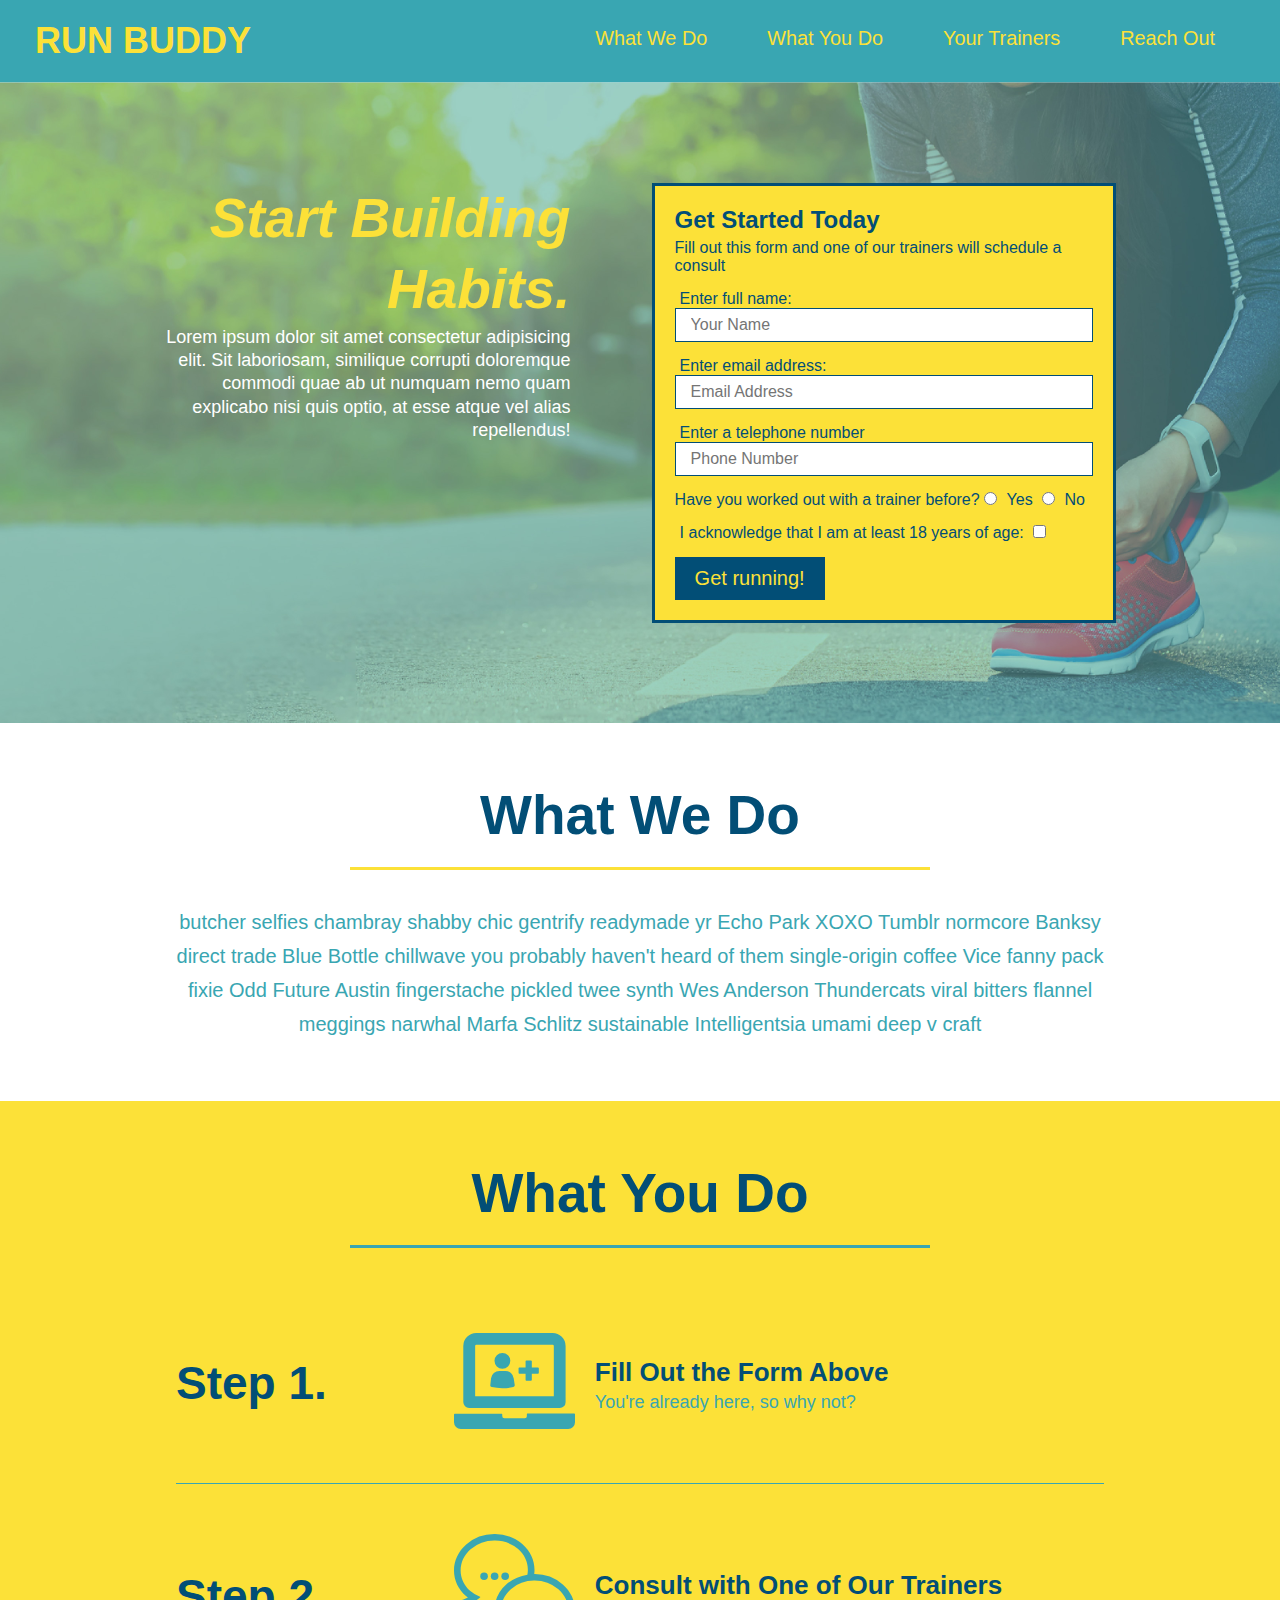
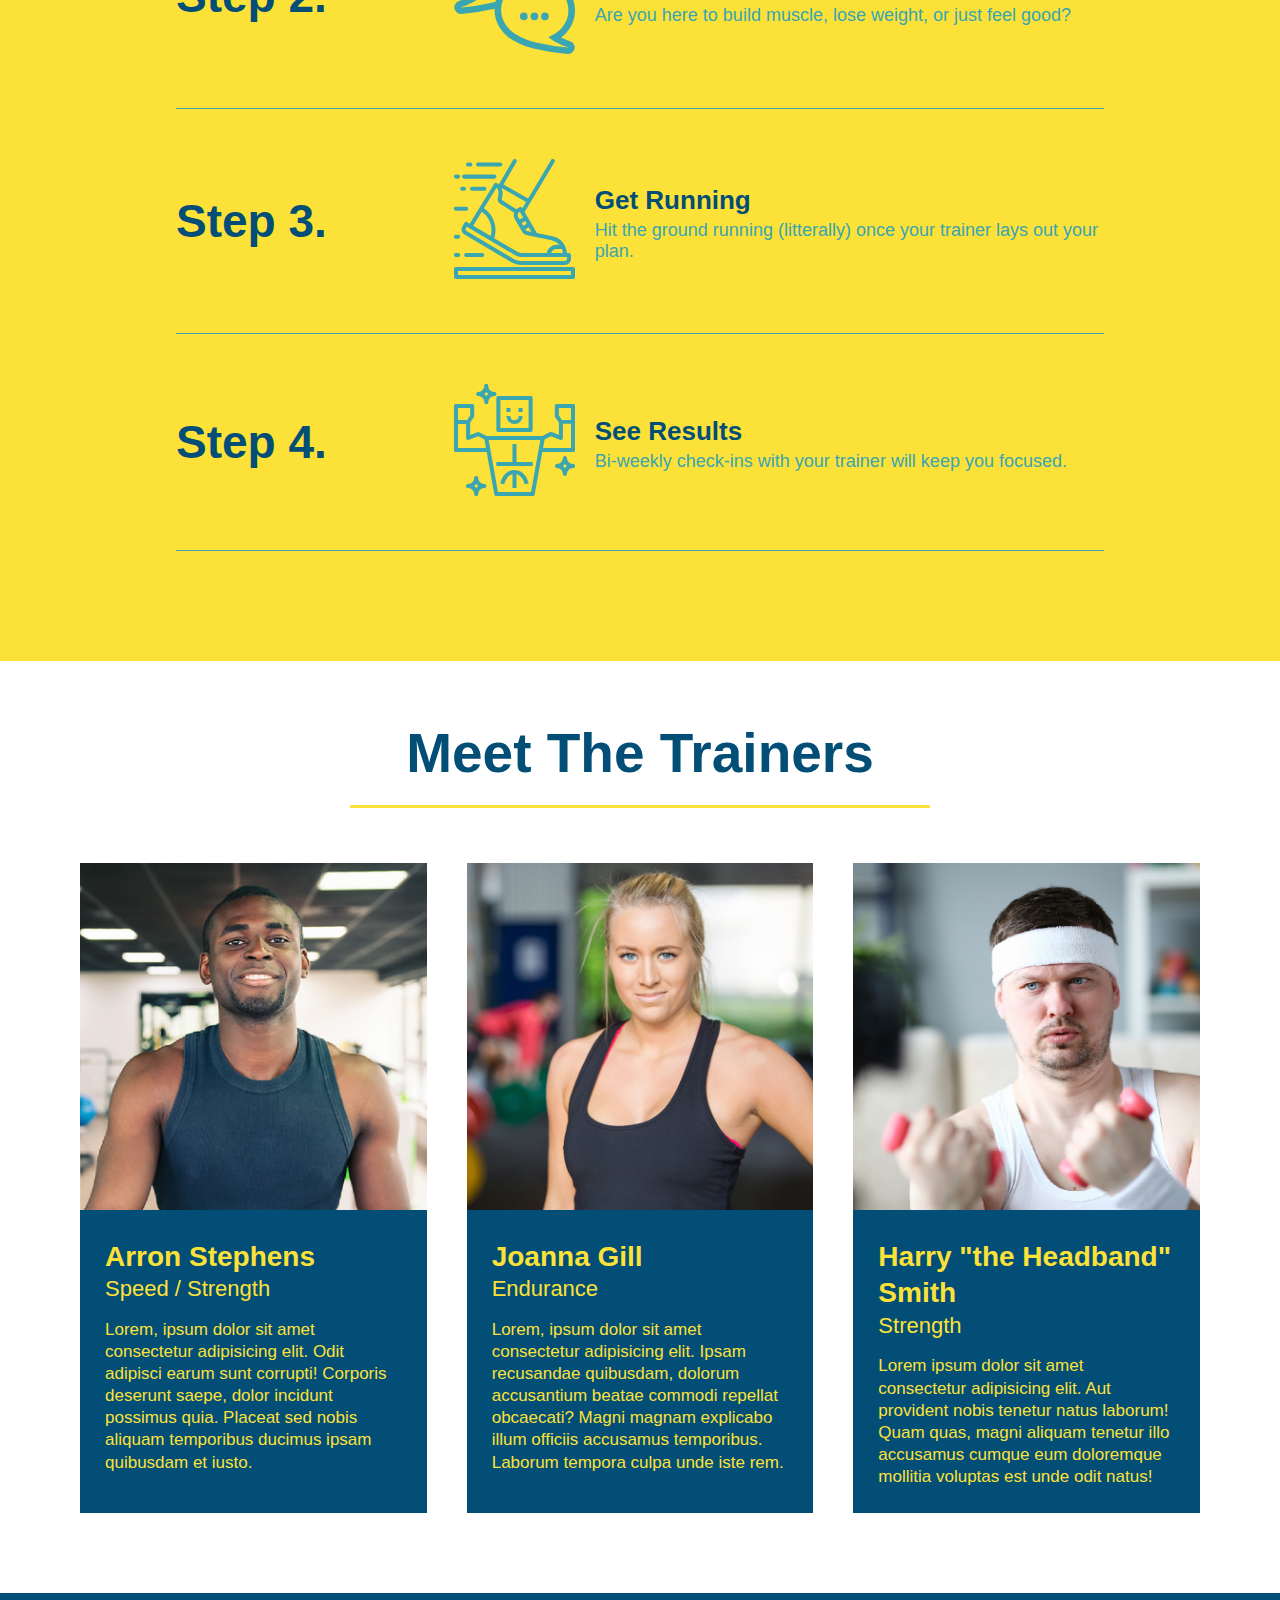
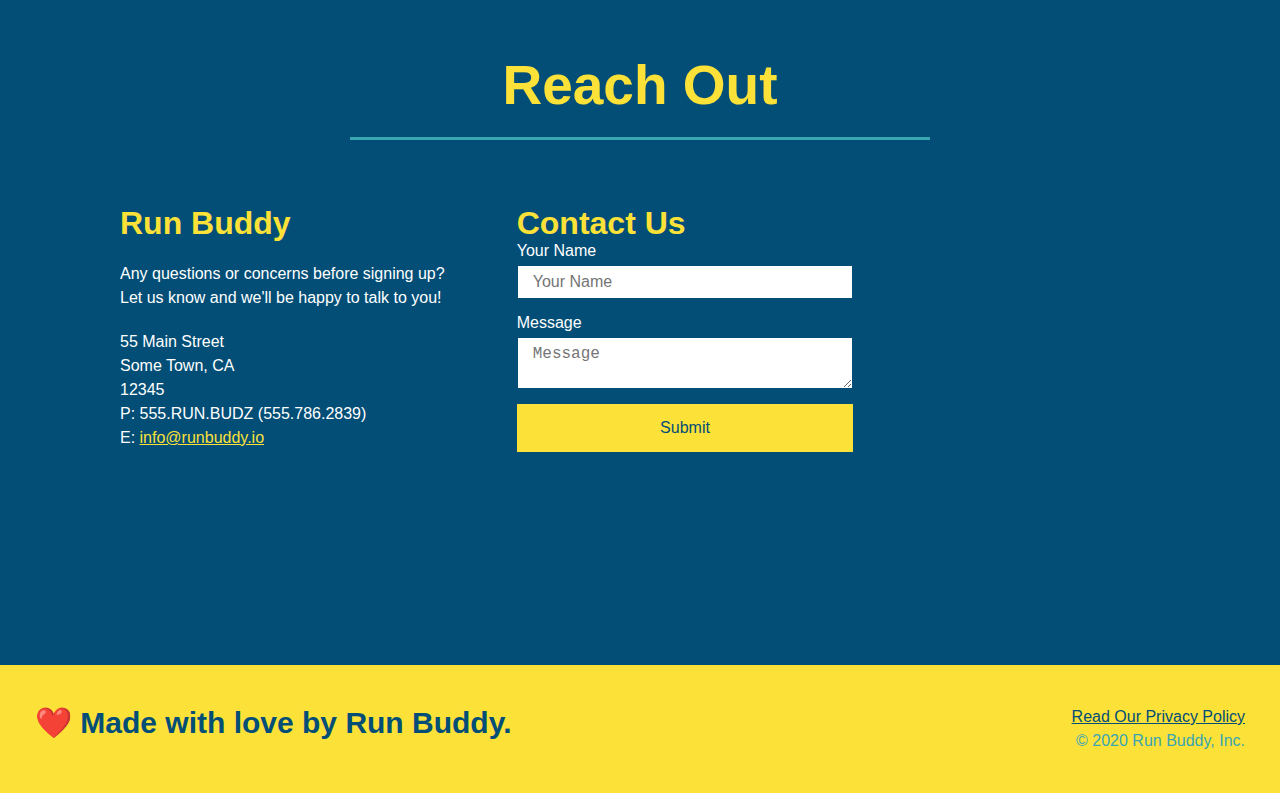
==== index.html @ 2d429ad3 "added flexbox to contact section" ====
<!DOCTYPE html>
<html lang="en">
    <head>
        <meta charset="UTF-8" />
        <title>Run Buddy</title>
        <link rel="stylesheet" href="./assets/css/style.css" />
    </head>
    <body>
        <!--navigation-->
        <header>
            <h1>
                <!--instructions called for "/" but that gave me 404 on github, added # before forward slash-->
                <a href="#/">RUN BUDDY</a>
            </h1>
            <nav>
                <!--unordered list element-->
                <ul>
                    <!--list item element-->
                    <li>
                        <!--anchor element-->
                        <a href="#what-we-do">What We Do</a>
                    </li>
                    <li>
                        <a href="#what-you-do">What You Do</a>
                    </li>
                    <li>
                        <a href="#your-trainers">Your Trainers</a>
                    </li>
                    <li>
                        <a href="#reach-out">Reach Out</a>
                    </li>
                </ul>
            </nav>
        </header>

        <!--hero-->
        <section class="hero">
            <div class="hero-cta">
                <h2>Start Building Habits.</h2>
                <p>
                    Lorem ipsum dolor sit amet consectetur adipisicing elit. Sit laboriosam, similique corrupti doloremque commodi quae ab ut numquam nemo quam explicabo nisi quis optio, at esse atque vel alias repellendus!
                </p>
            </div>
            <div class="hero-form">
                <h3>Get Started Today</h3>
                <p>Fill out this form and one of our trainers will schedule a consult</p>
            <!--add form element-->
                <form>
                    <label for="name">Enter full name:</label>
                    <input type="text" placeholder="Your Name" name="name" id="name" class="form-input" />

                    <label for="email">Enter email address:</label>
                    <input type="email" placeholder="Email Address" name="email" id="email" class="form-input"/>

                    <label for="phone">Enter a telephone number</label>
                    <input type="tel" placeholder="Phone Number" name="phone" id="phone" class="form-input"/>
                    <p>
                        Have you worked out with a trainer before?
                        <input type="radio" name="trainer-confirm" id="trainer-yes" />
                        <label for="trainer-yes">Yes</label>

                        <input type="radio" name="trainer-confirm" id="trainer-no" />
                        <label for="trainer-no">No</label>
                    </p>
                    <p>
                    <label for="checkbox">I acknowledge that I am at least 18 years of age:</label>
                    <input type="checkbox" name="age-confirm" id="checkbox" />
                    </p>
                    <button type="submit">
                        Get running!
                    </button>
                </form>
            </div>
        </section>
        <!--end hero section-->

        <!--"what we do" section-->
        <section id="what-we-do" class="intro">
            <div class="flex-row">
                <h2 class="section-title primary-border">
                    What We Do
                </h2>
            </div>
            <div class="flex-row">
                <p>
                    butcher selfies chambray shabby chic gentrify readymade yr Echo Park XOXO Tumblr normcore Banksy direct trade Blue Bottle chillwave you probably haven't heard of them single-origin coffee Vice fanny pack fixie Odd Future Austin fingerstache pickled twee synth Wes Anderson Thundercats viral bitters flannel meggings narwhal Marfa Schlitz sustainable Intelligentsia umami deep v craft
                </p>
            </div>
        </section>

        <!--"what you do" section-->
        <section id="what-you-do" class="steps">
            <div class="flex-row">
                <h2 class="section-title secondary-border">
                    What You Do
                </h2>
            </div>
            <div class="step">
                <h3>Step 1.</h3>
                <div class="step-info">
                    <div class="step-img">
                        <img src="./assets/images/step-1.svg" alt="" />
                    </div>
                    <div class="step-text">
                        <h4>Fill Out the Form Above</h4>
                        <p>You're already here, so why not?</p>
                    </div>
                </div>
            </div>
            <div class="step">
                <h3>Step 2.</h3>
                <div class="step-info">
                    <div class="step-img">
                        <img src="./assets/images/step-2.svg" alt="" />
                    </div>
                    <div class="step-text">
                        <h4>Consult with One of Our Trainers</h4>
                        <p>Are you here to build muscle, lose weight, or just feel good?</p>
                    </div>
                </div>
            </div>
            <div class="step">
                <h3>Step 3.</h3>
                <div class="step-info">
                    <div class="step-img">
                        <img src="./assets/images/step-3.svg" alt="" />
                    </div>
                    <div class="step-text">
                        <h4>Get Running</h4>
                        <p>Hit the ground running (litterally) once your trainer lays out your plan.</p>
                    </div>
                </div>
            </div>
            <div class="step">
                <h3>Step 4.</h3>
                <div class="step-info">
                    <div class="step-img">
                        <img src="./assets/images/step-4.svg" alt="" />
                    </div>
                    <div class="step-text">
                        <h4>See Results</h4>
                        <p>Bi-weekly check-ins with your trainer will keep you focused.</p>
                    </div>
                </div>
            </div>
        </section>

        <!--"meet the trainers" section-->
        <section id="your-trainers">
            <div class="flex-row">
                <h2 class="section-title primary-border">
                    Meet The Trainers
                </h2>
            </div>
            <div class="trainers">
                <article class="trainer">
                    <img src="./assets/images/trainer-1.jpg" alt="Arron Stephens in his workout clothes, ready to pump iron" />
                    <div class="trainer-bio">
                        <h3 class="trainer-name">Arron Stephens</h3>
                        <h4 class="trainer-role">Speed / Strength</h4>
                        <p>
                            Lorem, ipsum dolor sit amet consectetur adipisicing elit. Odit adipisci earum sunt corrupti! Corporis deserunt saepe, dolor incidunt possimus quia. Placeat sed nobis aliquam temporibus ducimus ipsam quibusdam et iusto.
                        </p>
                    </div>    
                </article>
                <article class="trainer">
                    <img src="./assets/images/trainer-2.jpg" alt="Joanna Gill cooling off after a workout" />
                    <div class="trainer-bio">
                        <h3 class="trainer-name">Joanna Gill</h3>
                        <h4 class="trainer-role">Endurance</h4>
                        <p>
                            Lorem, ipsum dolor sit amet consectetur adipisicing elit. Ipsam recusandae quibusdam, dolorum accusantium beatae commodi repellat obcaecati? Magni magnam explicabo illum officiis accusamus temporibus. Laborum tempora culpa unde iste rem.
                        </p>
                    </div>
                </article>
                <article class="trainer">
                    <img src="./assets/images/trainer-3.jpg" alt="Harry Smith wearing a headband and lifting comically small pink weights" />
                    <div class="trainer-bio">
                        <h3 class="trainer-name">Harry "the Headband" Smith</h3>
                        <h4 class="trainer-role">Strength</h4>
                        <p>
                            Lorem ipsum dolor sit amet consectetur adipisicing elit. Aut provident nobis tenetur natus laborum! Quam quas, magni aliquam tenetur illo accusamus cumque eum doloremque mollitia voluptas est unde odit natus!
                        </p>
                    </div>
                </article>
            </div>
        </section>

        <!--"reach out" section-->
        <section id="reach-out" class="contact">
            <div class="flex-row">
                <h2 class="section-title secondary-border">
                    Reach Out
                </h2>
            </div>
            <div class="contact-info">
                <div>
                    <h3>Run Buddy</h3>
                    <p>
                        Any questions or concerns before signing up?
                        <br/>
                        Let us know and we'll be happy to talk to you!
                    </p>
                    <address>
                        55 Main Street </br>
                        Some Town, CA </br>
                        12345 </br>
                        P: 555.RUN.BUDZ (555.786.2839) </br>
                        E: <a href="mailto:info@runbuddy.io">info@runbuddy.io</a>
                    </address>
                </div>
                <div class="contact-form">
                    <h3>Contact Us</h3>
                    <form>
                        <label for="contact-name">Your Name</label>
                        <input type="text" id="contact-name" placeholder="Your Name" />
                        
                        <label for="contact-message">Message</label>
                        <textarea id="contact-message" placeholder="Message"></textarea>
                        
                        <button type="submit">Submit</button>
                    </form>
                </div>
                <iframe 
                    src="https://www.google.com/maps/embed?pb=!1m18!1m12!1m3!1d3153.2173293896753!2d-122.23935318876777!3d37.78494627714407!2m3!1f0!2f0!3f0!3m2!1i1024!2i768!4f13.1!3m3!1m2!1s0x80857e2eef515321%3A0xd4ea727fb6f527b8!2sTaqueria%20Sinaloa!5e0!3m2!1sen!2sus!4v1583692495319!5m2!1sen!2sus" 
                    frameborder="0" 
                    style="border:0;" 
                    allowfullscreen=""
                >
                </iframe>
            </div>
        </section>

        <!--footer-->
        <footer>
            <h2>❤️ Made with love by Run Buddy.</h2>
            <div>
                <a href="privacy-policy.html#">Read Our Privacy Policy</a>
                <br/>
                &copy; 2020 Run Buddy, Inc.
            </div>
        </footer>
    </body>
</html>
---- assets/css/style.css ----
* {
    margin: 0;
    padding: 0;
    box-sizing: border-box;
}

body {
    color: #39a6b2;
    font-family: Helvetica, Arial, sans-serif;
}

header {
    padding: 20px 35px;
    background-color: #39a6b2;
    display: flex;
    justify-content: space-between;
    flex-wrap: wrap;
}

header h1 {
    margin: 0;
    font-weight: bold;
    font-size: 36px;
    color:#fce138;
}

header a {
    text-decoration: none;
    color: #fce138;
}

header nav {
    margin: 7px 0;
}

header nav ul {
    display: flex;
    flex-wrap: wrap;
    justify-content: space-between;
    align-items: center;
    list-style: none;
}

header nav ul li a {
    margin: 0 30px;
    font-weight: lighter;
    font-size: 1.55vw;
}

footer {
    background: #fce138;
    width: 100%;
    padding: 40px 35px;
    display: flex;
    justify-content: space-between;
    flex-wrap: wrap;
}

footer h2 {
    color: #024e76;
    font-size: 30px;
    margin: 0;
}

footer div {
    line-height: 1.5;
    text-align: right;
}

footer a {
    color: #024e76;
}

section {
    padding: 60px;
}

/*hero class style start*/
.hero {
    background-image: url("../images/hero-bg.jpg");
    background-size: cover;
    background-position: center;
    display: flex;
    justify-content: center;
    flex-wrap: wrap;
}

.hero-cta {
    width: 35%;
    text-align: right;
    margin: 3.5%;
    color: #fff;
    font-size: 18px;
    line-height: 1.3;
}

.hero-cta h2 {
    font-size: 55px;
    color: #fce138;
    font-style: italic;
}

.hero-form {
    width: 40%;
    margin: 3.5%;
    color: #024e76;
    background-color: #fce138;
    padding: 20px;
    border-style: solid;
    border-width: 3px;
    border-color: #024e76;
    /*border: solid 3-x #024e76; would accomplish same*/
}

.hero-form h3 {
    font-size: 24px;
    margin: 0px;
}

.hero-form p {
    margin: 5px 0 15px 0;
}

.form-input {
    border: 1px solid #024e76;
    display: block;
    padding: 7px 15px;
    font-size: 16px;
    color: #024e76;
    width: 100%;
    margin-bottom: 15px;
}

.hero-form label {
    margin: 0 5px;
}

.hero-form button {
    color: #fce138;
    background-color: #024e76;
    font-size: 20px;
    padding: 10px 20px;
    border: none;
}

.intro p {
    line-height: 1.7;
    color: #39a6b2;
    width: 80%;
    font-size: 20px;
    margin: 0 auto;
    text-align: center;
}

.section-title {
    font-size: 55px;
    color: #024e76;
    border-bottom: 3px solid;
    padding-bottom: 20px;
    text-align: center;
    margin: 0 auto 35px auto;
    width: 50%;
}

.steps {
    background: #fce138;
}

.primary-border {
    border-color: #fce138;
}

.secondary-border {
    border-color: #39a6b2;
}

.step {
    margin: 50px auto;
    padding-bottom: 50px;
    width: 80%;
    border-bottom: 1px solid #39a6b2;
    display: flex;
    flex-wrap: wrap;
    align-items: center;
    justify-content: space-between;
}

.step h3 {
    color: #024e76;
    font-size: 46px;
    flex: 1 30%;
}

.step-info {
    flex: 2 70%;
    display: flex;
    flex-wrap: wrap;
    align-items: center;
}

.step-img {
    flex: 1 12%;
    margin-right: 20px;
}

.step-img img {
    max-width: 100%;
}

.step-text {
    flex: 12;
}

.step-text p {
    color: #39a6b2;
    font-size: 18px;
}

.step-text h4 {
    font-size: 26px;
    line-height: 1.5;
    color: #024e76;
}

.trainer {
    margin: 20px;
    background: #024e76;
    color: #fce138;
    flex: 1;
}

.trainer img {
    width: 100%;
}

.trainer-bio {
    padding: 25px;
    line-height: 1.3;
}

.text-left {
    text-align: left;
}

.text-right {
    text-align: right;
}

.flex-row {
    display: flex;
}

.trainers {
    width: 100%;
    margin: 0 auto;
    display: flex;
    flex-wrap: wrap;
    justify-content: space-around;
}

.trainer-bio h3 {
    font-size: 28px;
}

.trainer-bio h4 {
    font-weight: lighter;
    font-size: 22px;
    margin-bottom: 15px;
}

.trainer-bio p {
    font-size: 17px;
}

.contact {
    background: #024e76;
}

.contact h2 {
    color: #fce138;
}

.contact-info {
    display: flex;
    justify-content: space-between;
    flex-wrap: wrap;
}

.contact-info > * {
    flex: 1;
    margin: 15px;
}

.contact-info iframe {
    height: 400px;
    width: 400px; 
}

.contact-info div {
    width: 410px;
    display: inline-block;
    vertical-align: top;
    text-align: left;
    margin: 30px 0 auto 60px;
    color: white;
}

.contact-info h3 {
    color: #fce138;
    font-size: 32px;
}

.contact-info p, .contact-info address {
    margin: 20px 0;
    line-height: 1.5;
    font-size: 16px;
    font-style: normal;
}

.contact-form input, .contact-form textarea {
    border: 1px solid #024e76;
    display: block;
    padding: 7px 15px;
    font-size: 16px;
    color: #024e76;
    width: 100%;
    margin-bottom: 15px;
    margin-top: 5px;
}

.contact-form button {
    width: 100%;
    border: none;
    background: #fce138;
    color: #024e76;
    text-align: center;
    padding: 15px 0;
    font-size: 16px;
}

.contact-info a {
    color: #fce138;
}
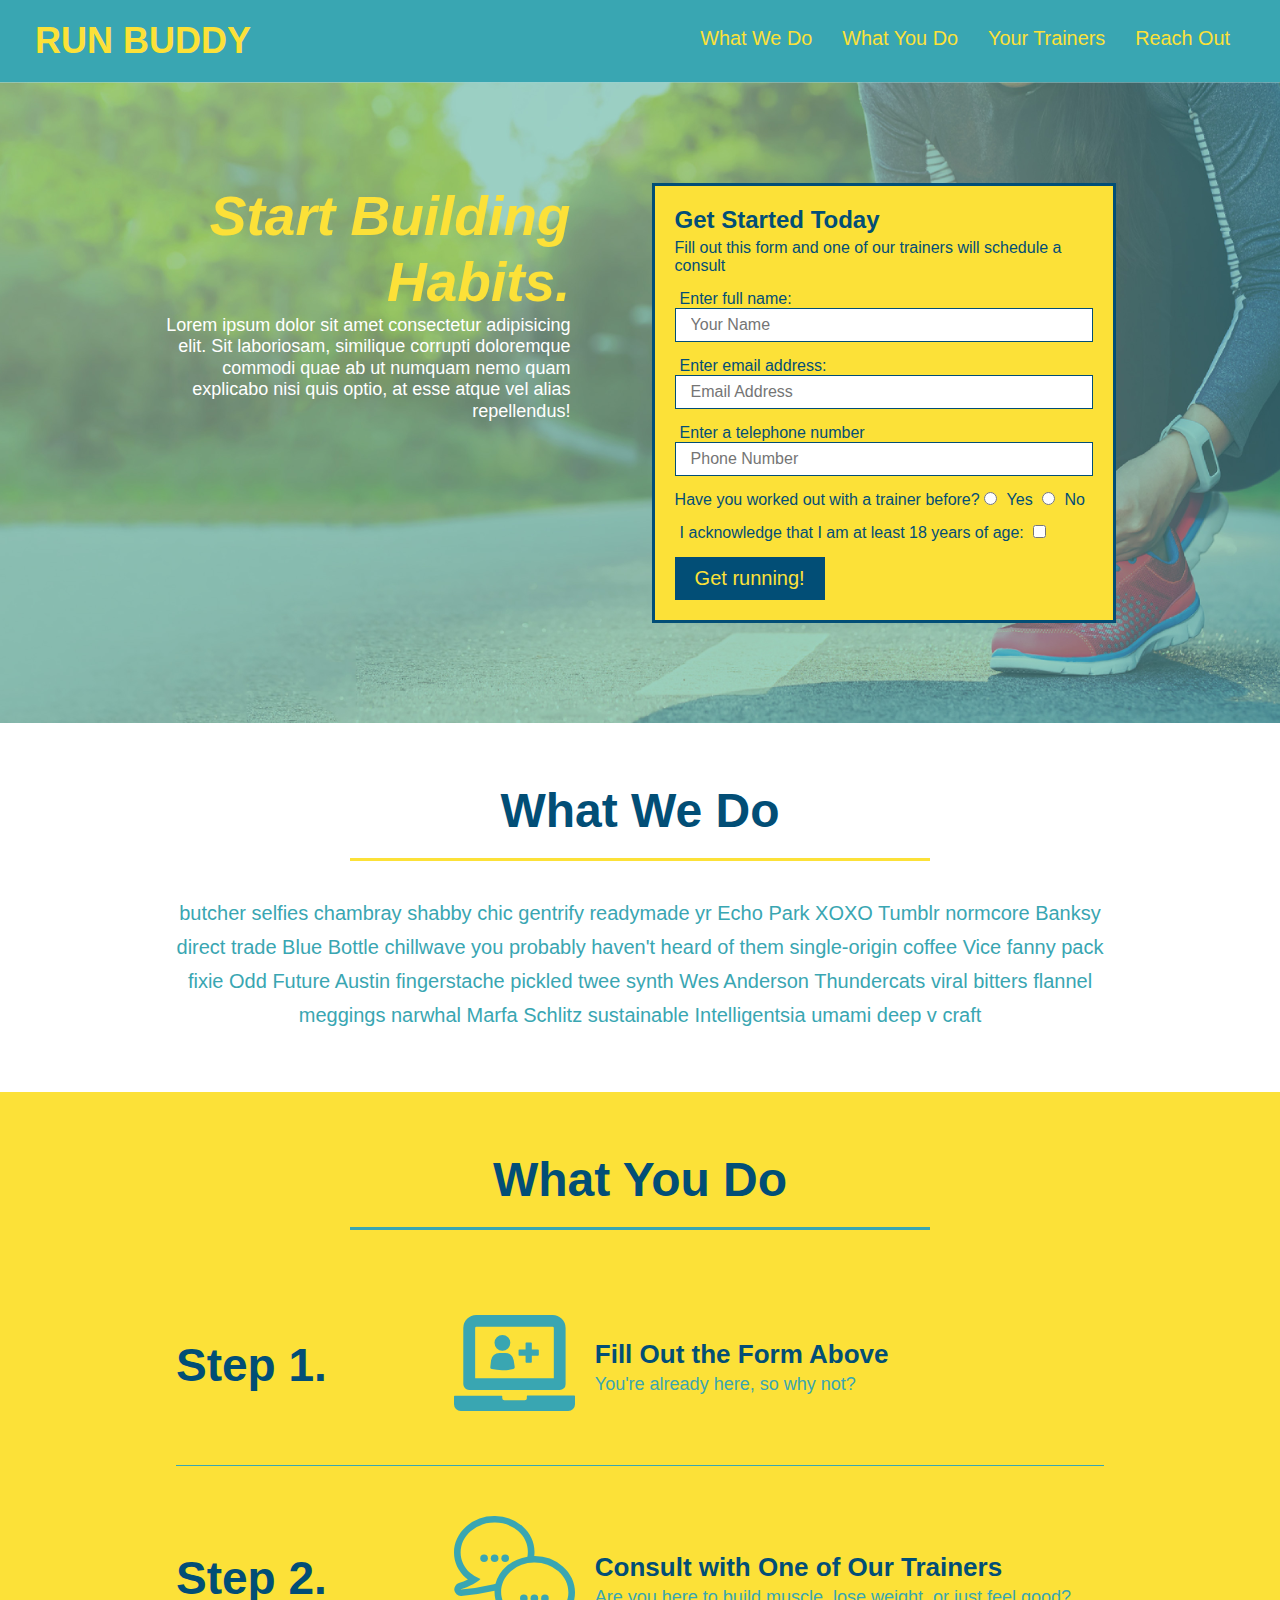
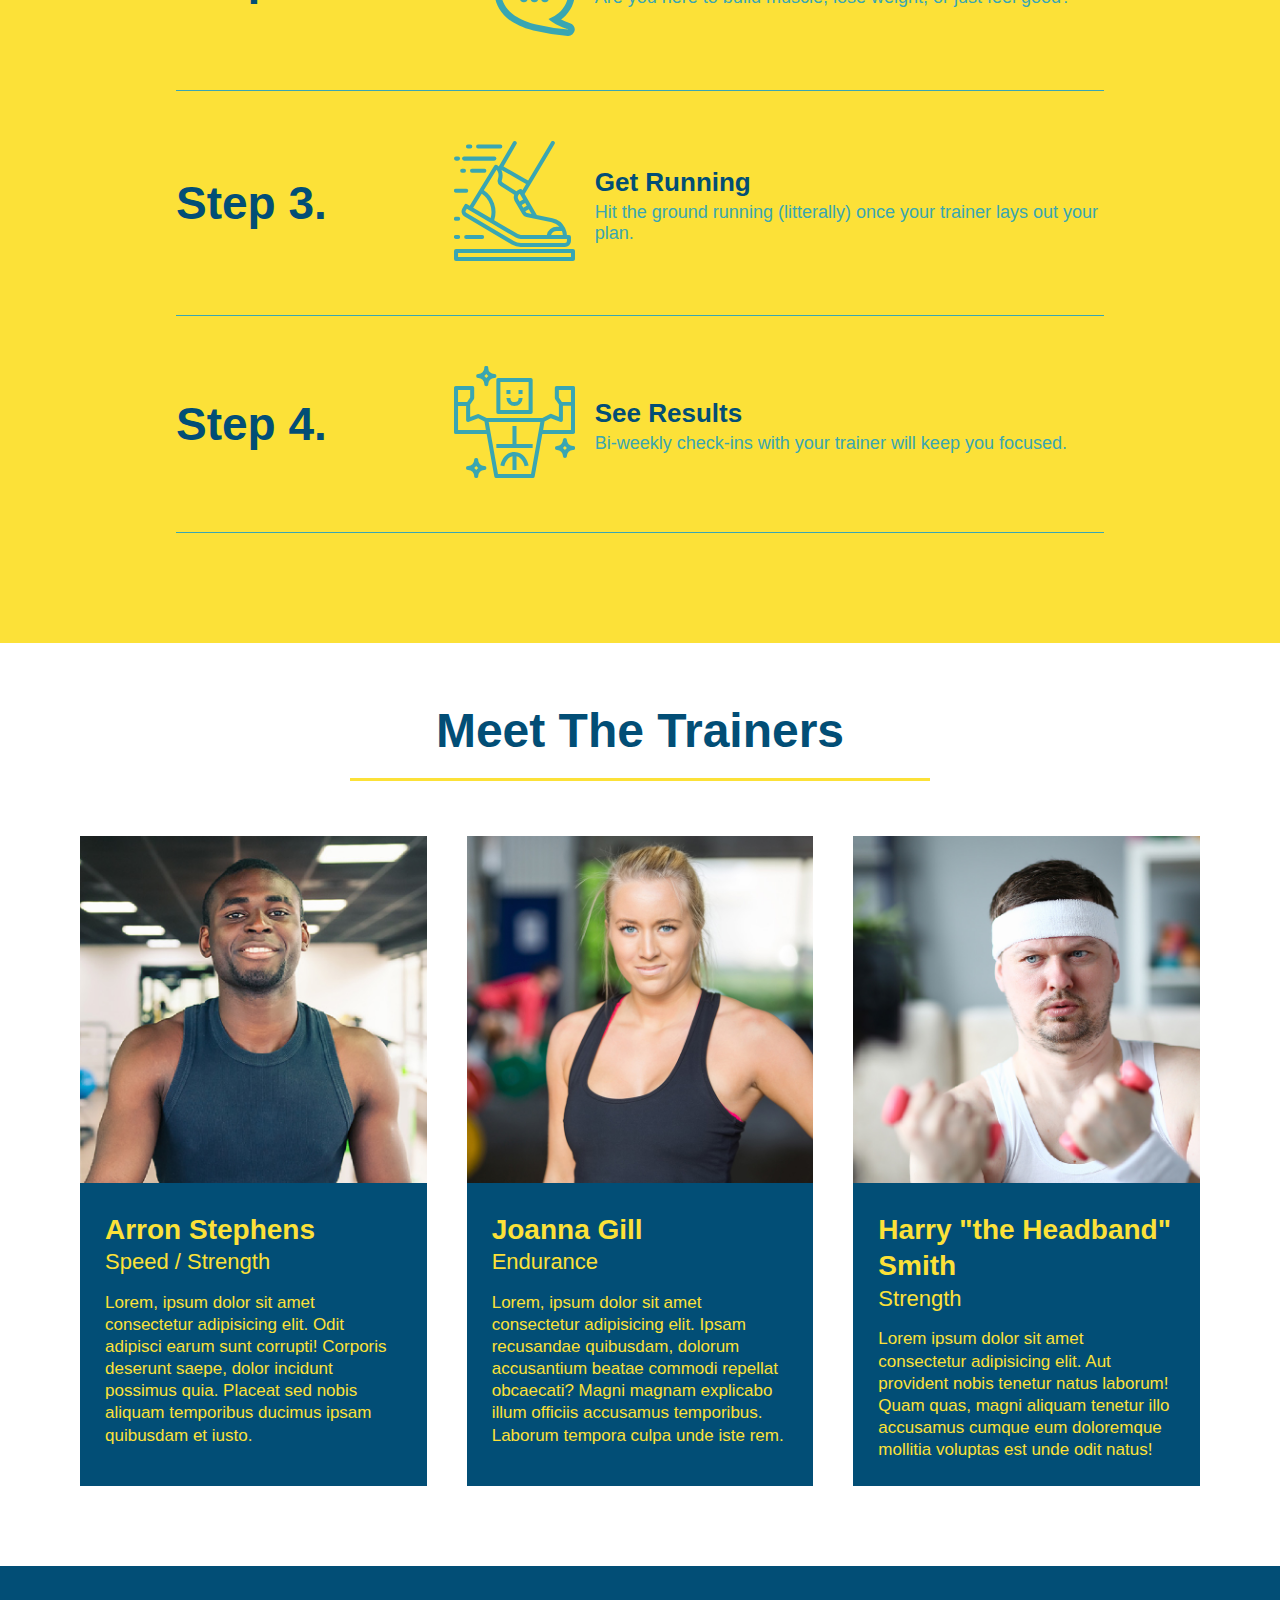
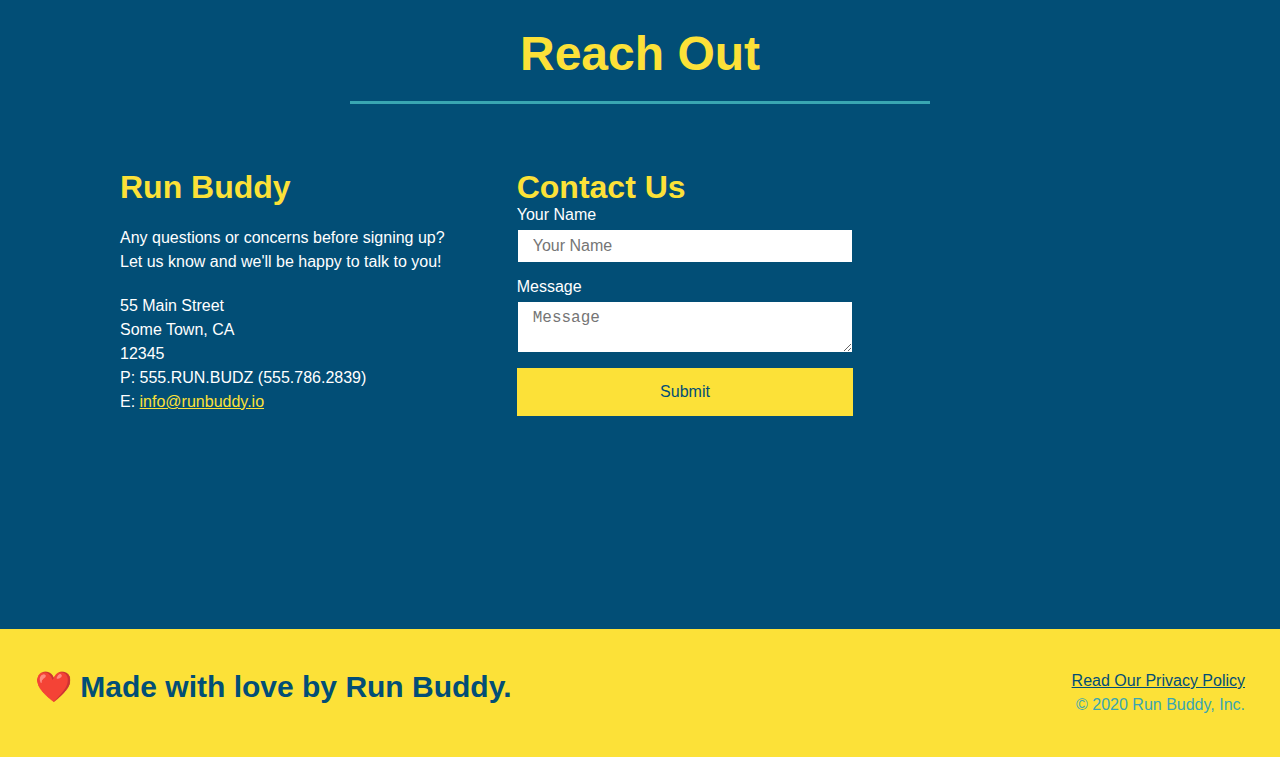
==== commit 3ad6210c: "media query outline" ====
--- a/index.html
+++ b/index.html
@@ -2,6 +2,7 @@
 <html lang="en">
     <head>
         <meta charset="UTF-8" />
+        <meta name="viewport" content="width=device-width, initial-scale=1.0" />
         <title>Run Buddy</title>
         <link rel="stylesheet" href="./assets/css/style.css" />
     </head>
--- a/assets/css/style.css
+++ b/assets/css/style.css
@@ -42,7 +42,7 @@
 }
 
 header nav ul li a {
-    margin: 0 30px;
+    padding: 10px 15px;
     font-weight: lighter;
     font-size: 1.55vw;
 }
@@ -83,6 +83,7 @@
     display: flex;
     justify-content: center;
     flex-wrap: wrap;
+    align-items: flex-start;
 }
 
 .hero-cta {
@@ -91,7 +92,7 @@
     margin: 3.5%;
     color: #fff;
     font-size: 18px;
-    line-height: 1.3;
+    line-height: 1.2;
 }
 
 .hero-cta h2 {
@@ -153,7 +154,7 @@
 }
 
 .section-title {
-    font-size: 55px;
+    font-size: 48px;
     color: #024e76;
     border-bottom: 3px solid;
     padding-bottom: 20px;
@@ -340,4 +341,19 @@
 
 .contact-info a {
     color: #fce138;
-}+}
+
+/* MEDIA QUERY FOR SMALLER DESKTOP SCREENS AND SMALLER */
+@media screen and (max-width: 980px) {
+      /* this will be applied on any screen smaller than 980px */
+  }
+  
+  /* MEDIA QUERY FOR TABLETS AND SMALLER */
+  @media screen and (max-width: 768px) {
+      /* this will be applied on any screen between 768px and 575px */
+  }
+  
+  /* MEDIA QUERY FOR MOBILE PHONES AND SMALLER */
+  @media screen and (max-width: 575px) {
+      /* this will be applied on any screen smaller than 575px */
+  }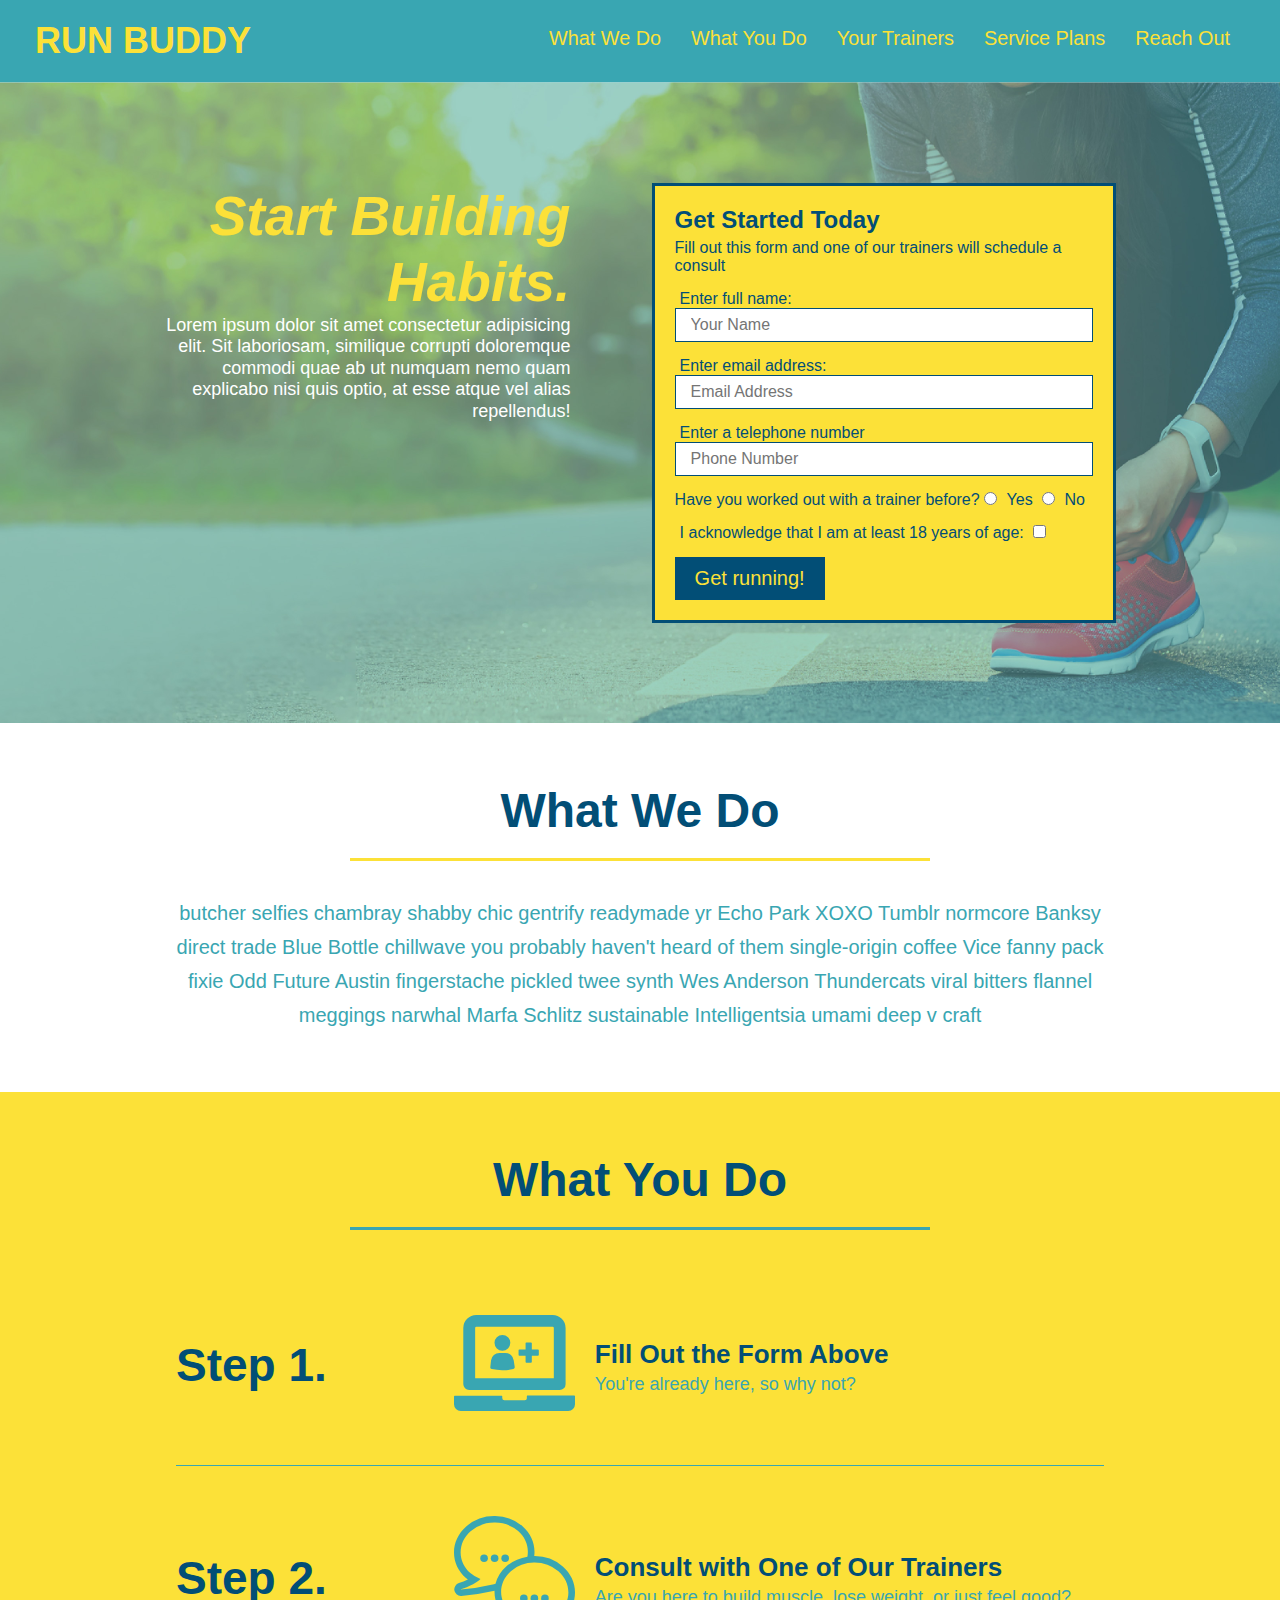
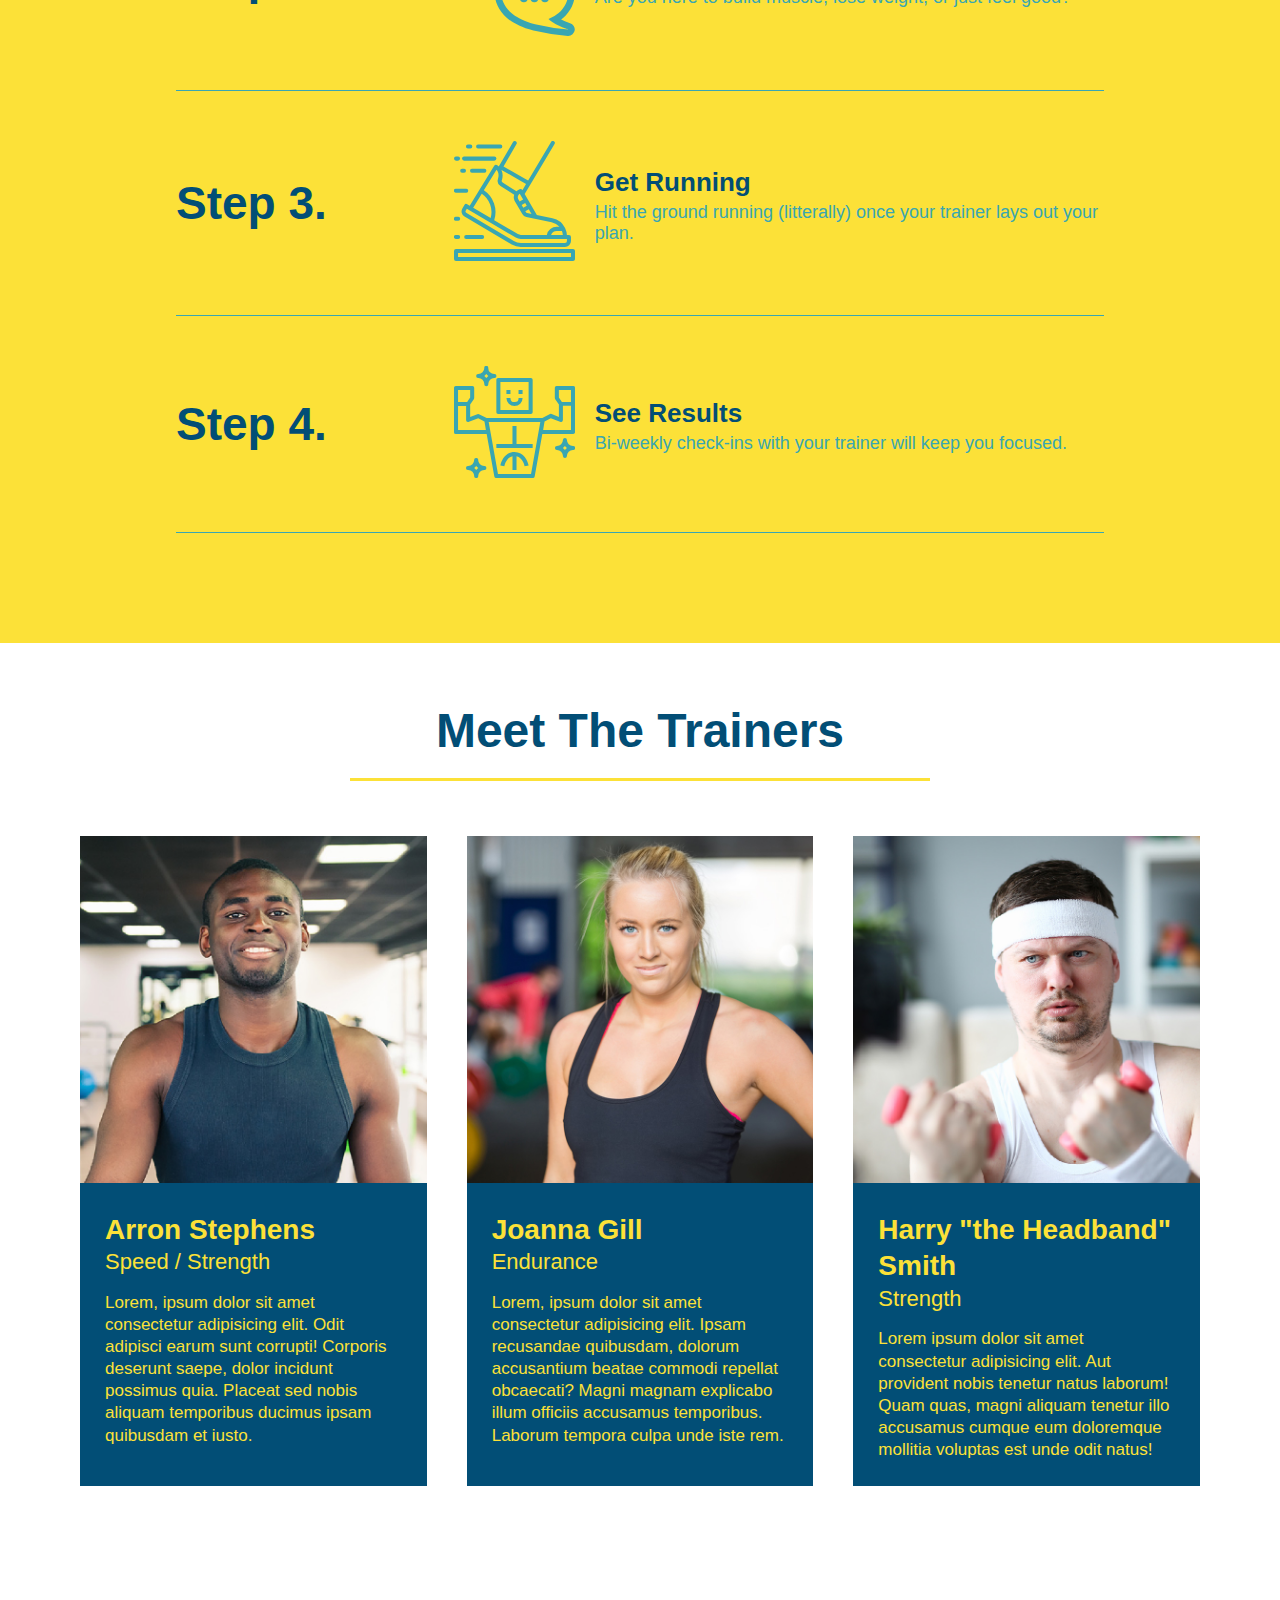
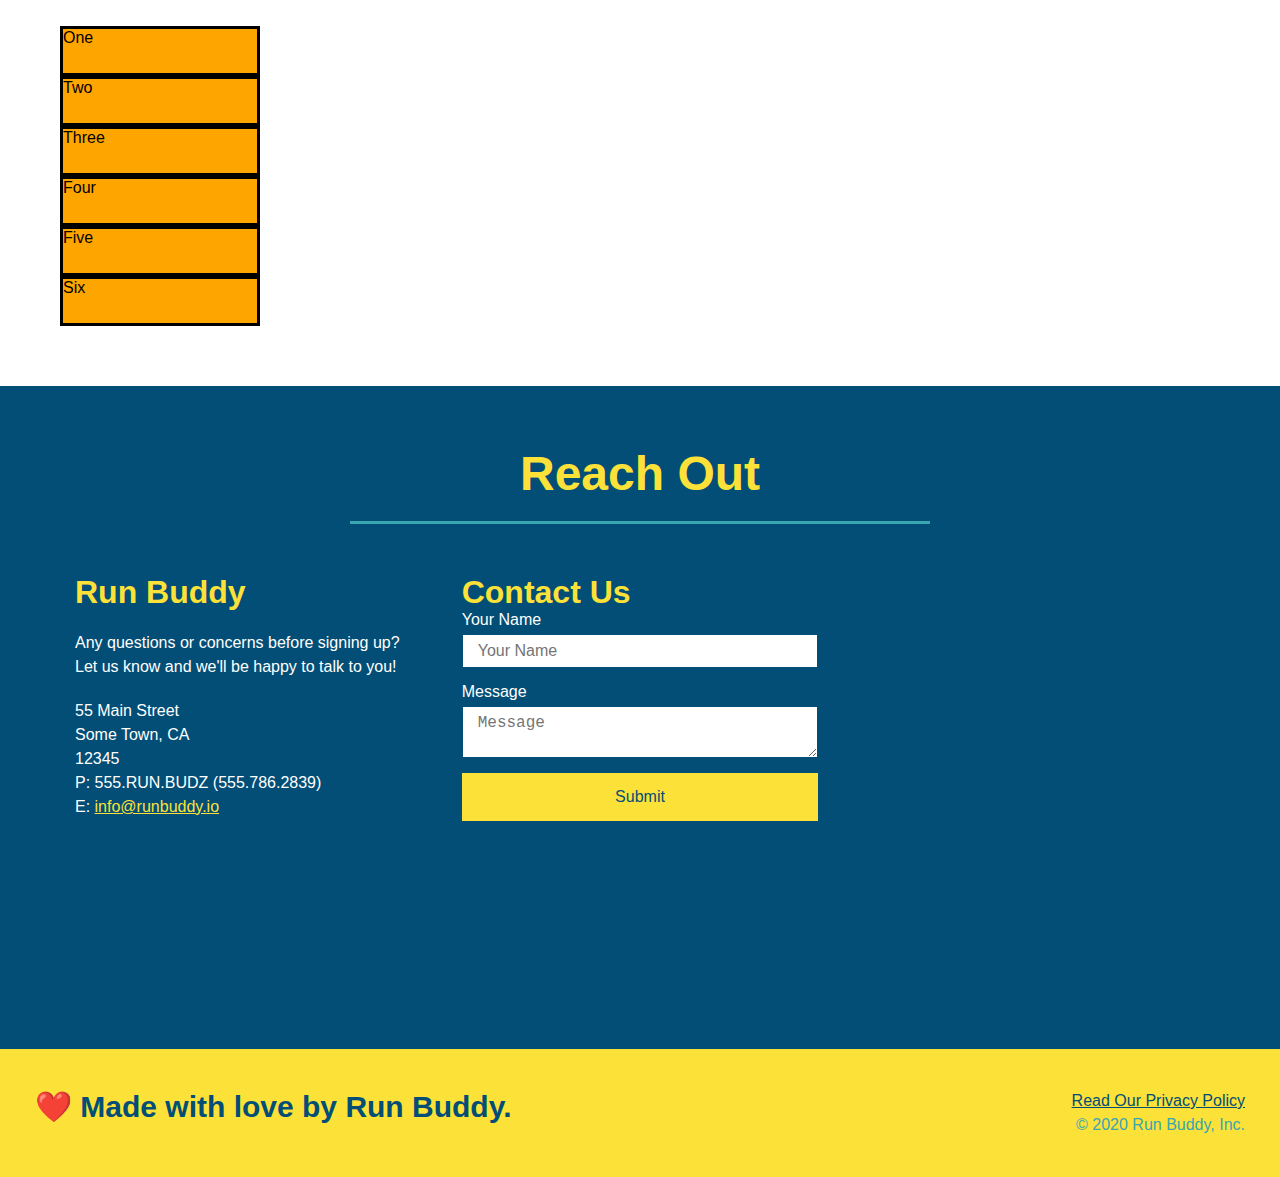
==== commit 35686a44: "added grid example" ====
--- a/index.html
+++ b/index.html
@@ -28,6 +28,9 @@
                         <a href="#your-trainers">Your Trainers</a>
                     </li>
                     <li>
+                        <a href="#service-plans">Service Plans</a>
+                    </li>
+                    <li>
                         <a href="#reach-out">Reach Out</a>
                     </li>
                 </ul>
@@ -187,6 +190,18 @@
             </div>
         </section>
 
+        <!--"CSS grid service plans" section-->
+        <section id="service-plans" class="services">
+            <div class="service-grid-container">
+                <div class="service-grid-item">One</div>
+                <div class="service-grid-item">Two</div>
+                <div class="service-grid-item">Three</div>
+                <div class="service-grid-item">Four</div>
+                <div class="service-grid-item">Five</div>
+                <div class="service-grid-item">Six</div>
+            </div>
+        </section>
+
         <!--"reach out" section-->
         <section id="reach-out" class="contact">
             <div class="flex-row">
--- a/assets/css/style.css
+++ b/assets/css/style.css
@@ -273,6 +273,18 @@
     font-size: 17px;
 }
 
+.service-grid-container {
+    display: grid;
+}
+
+.service-grid-item {
+    width: 200px;
+    height: 50px;
+    background-color: orange;
+    border: solid;
+    color: black;
+}
+
 .contact {
     background: #024e76;
 }
@@ -285,25 +297,19 @@
     display: flex;
     justify-content: space-between;
     flex-wrap: wrap;
+}
+
+.contact-info iframe {
+    height: 400px;
+}
+
+.contact-info div {
+    color: white;
 }
 
 .contact-info > * {
     flex: 1;
     margin: 15px;
-}
-
-.contact-info iframe {
-    height: 400px;
-    width: 400px; 
-}
-
-.contact-info div {
-    width: 410px;
-    display: inline-block;
-    vertical-align: top;
-    text-align: left;
-    margin: 30px 0 auto 60px;
-    color: white;
 }
 
 .contact-info h3 {
@@ -346,14 +352,119 @@
 /* MEDIA QUERY FOR SMALLER DESKTOP SCREENS AND SMALLER */
 @media screen and (max-width: 980px) {
       /* this will be applied on any screen smaller than 980px */
+      header {
+          padding-bottom: 0;
+          justify-content: center;
+      }
+
+      header h1 {
+          width: 100%;
+          text-align: center;
+      }
+
+      header nav ul {
+          margin-top: 20px;
+          width: 100%;
+          justify-content: center;
+      }
+
+      header nav ul li a {
+          font-size: 20px;
+      }
+
+      footer h2, footer div {
+          text-align: center;
+          width: 100%;
+      }
+
+      .hero-cta, .hero-form {
+          width: 100%;
+      }
+
+      .hero-cta {
+          text-align: center;
+      }
+
+      .section-title {
+          width: 80%;
+      }
+
+      .trainer {
+          flex: 0 70%;
+      }
+
+      .contact-info iframe {
+          flex: 1 100%;
+      }
+
+      .contact-form label {
+          display: none;
+      }
   }
   
   /* MEDIA QUERY FOR TABLETS AND SMALLER */
   @media screen and (max-width: 768px) {
       /* this will be applied on any screen between 768px and 575px */
-  }
+      section {
+          padding: 30px 15px;
+      }
+
+      .step h3 {
+          flex: 1 100%;
+          text-align: center;
+      }
+
+      .step-info {
+          flex: 2 100%;
+          text-align: center;
+          justify-content: center;
+      }
+
+      .step-img {
+          flex: 0 32%;
+          margin-right: 0;
+          margin-top: 15px;
+          margin-bottom: 15px;
+      }
+
+      .step-text {
+          flex: 100%;
+      }
+
+      .contact-info {
+          margin-right: 15px;
+          margin-left: 15px;
+      }
+    }
   
   /* MEDIA QUERY FOR MOBILE PHONES AND SMALLER */
   @media screen and (max-width: 575px) {
       /* this will be applied on any screen smaller than 575px */
-  }+      .hero-form button {
+          width: 100%;
+      }
+
+      .section-title {
+          width: 95%;
+      }
+
+      .intro p {
+          width: 100%;
+      }
+
+      .trainer {
+          flex: 0 100%;
+      }
+
+      .contact-info {
+          text-align: center;
+      }
+
+      .contact-info > * {
+          flex: 0 100%;
+      }
+
+      .contact-form {
+          order: 3;
+      }
+    }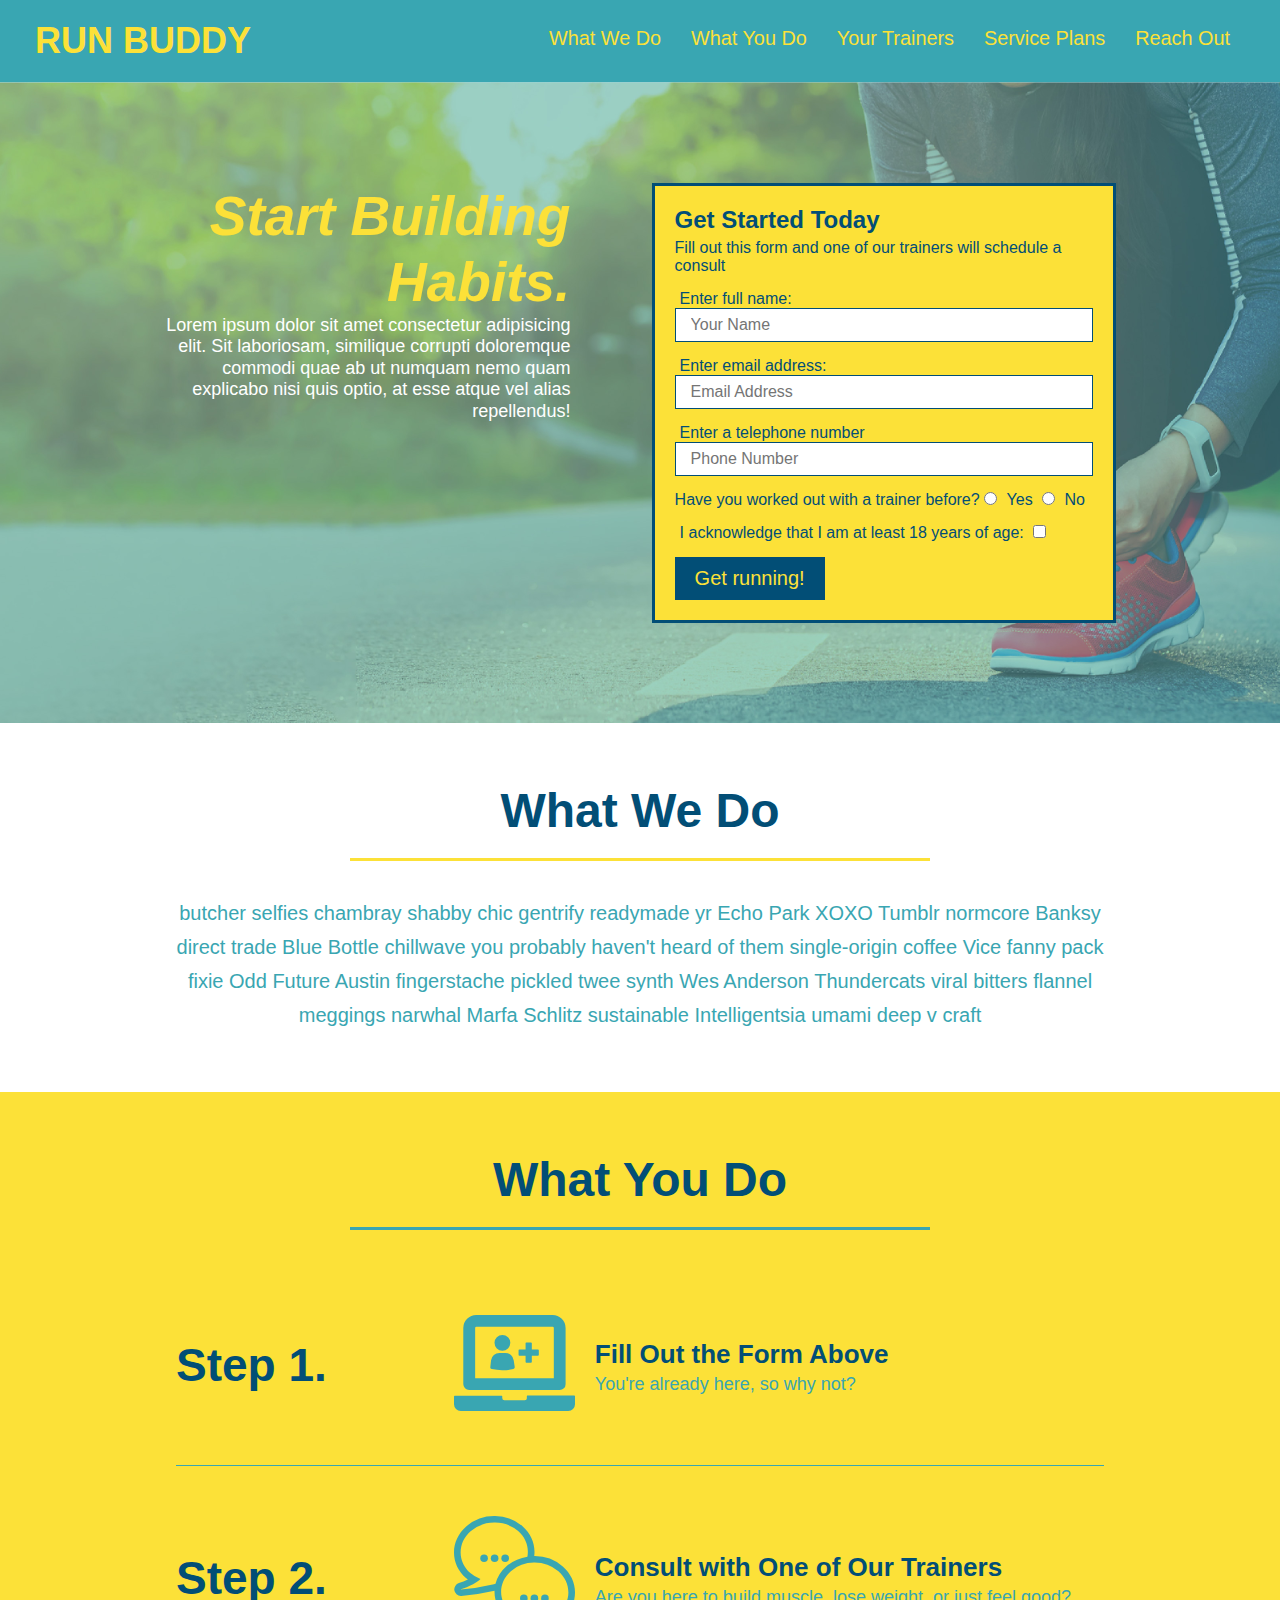
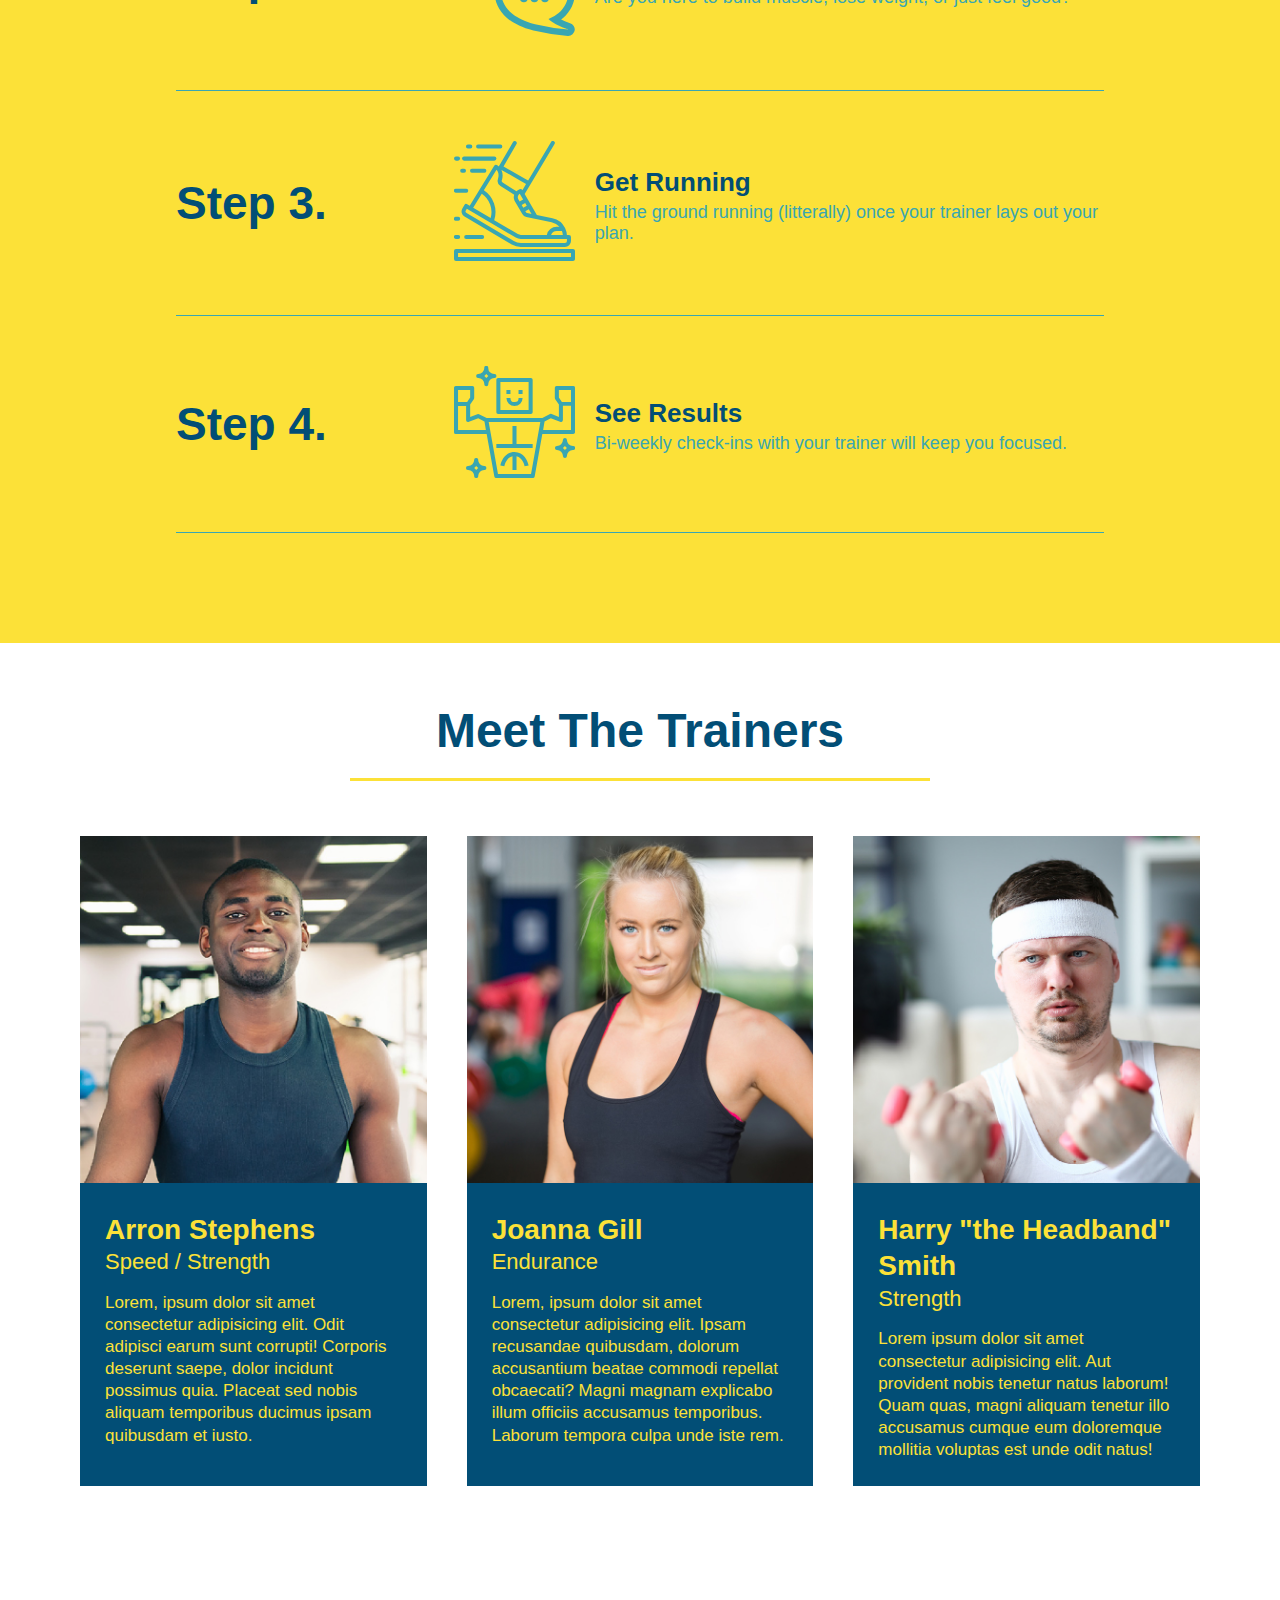
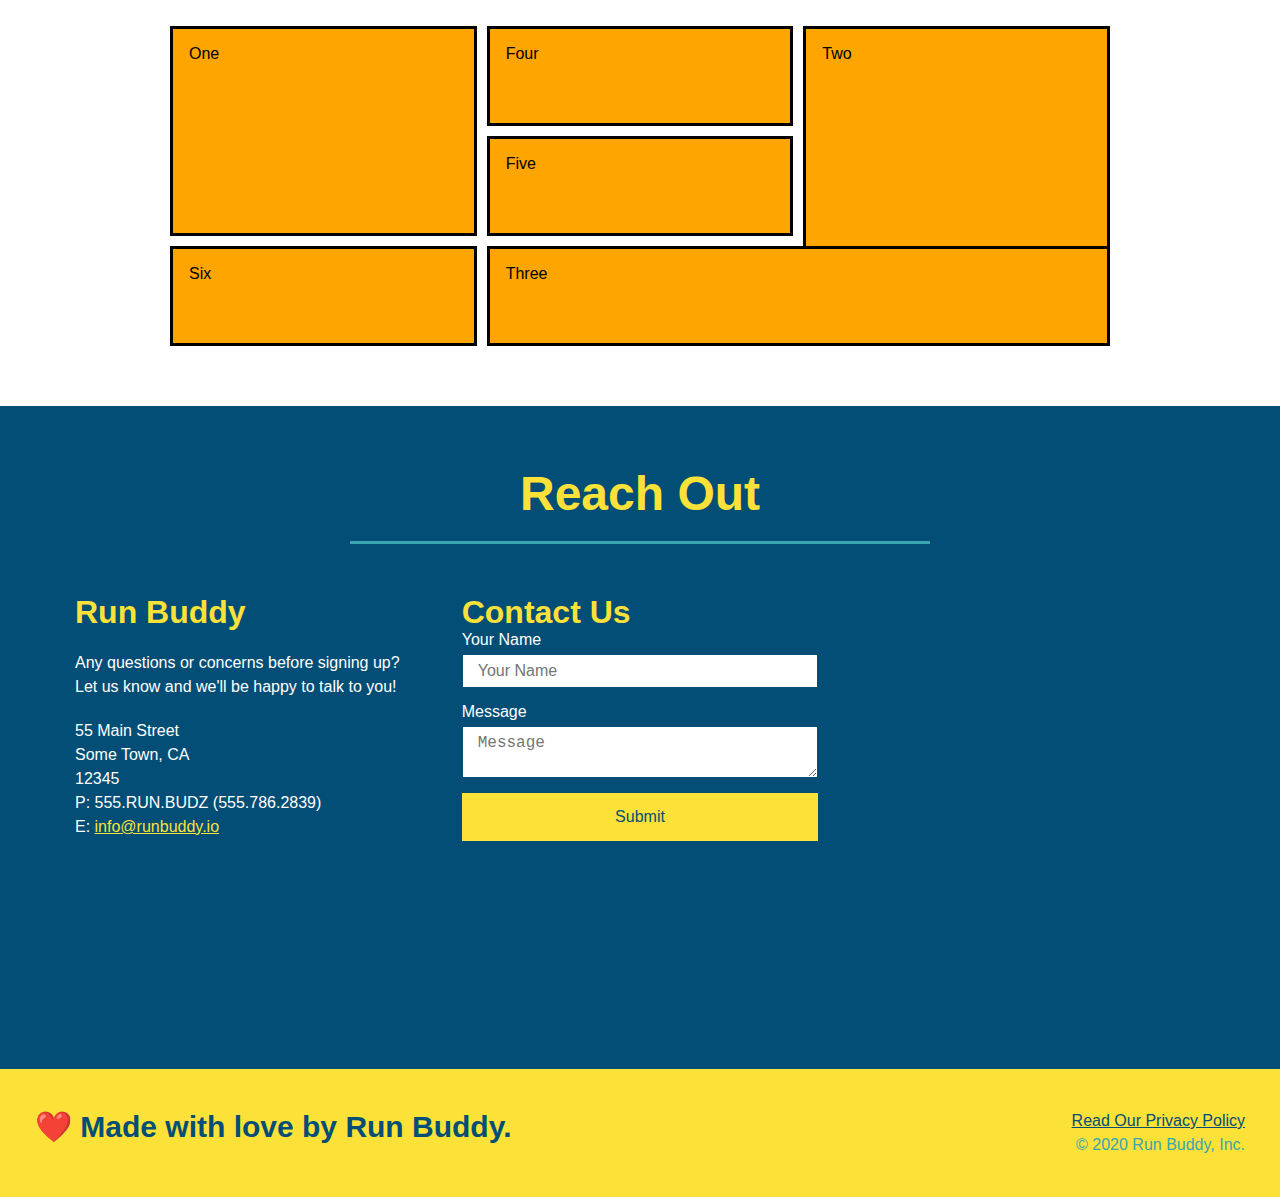
==== commit fa5a4a28: "example grid" ====
--- a/index.html
+++ b/index.html
@@ -193,12 +193,12 @@
         <!--"CSS grid service plans" section-->
         <section id="service-plans" class="services">
             <div class="service-grid-container">
-                <div class="service-grid-item">One</div>
-                <div class="service-grid-item">Two</div>
-                <div class="service-grid-item">Three</div>
-                <div class="service-grid-item">Four</div>
-                <div class="service-grid-item">Five</div>
-                <div class="service-grid-item">Six</div>
+                <div class="service-grid-item box1">One</div>
+                <div class="service-grid-item box2">Two</div>
+                <div class="service-grid-item box3">Three</div>
+                <div class="service-grid-item box4">Four</div>
+                <div class="service-grid-item box5">Five</div>
+                <div class="service-grid-item box6">Six</div>
             </div>
         </section>
 
--- a/assets/css/style.css
+++ b/assets/css/style.css
@@ -274,15 +274,34 @@
 }
 
 .service-grid-container {
+    max-width: 940px;
+    margin: 0 auto;
     display: grid;
-}
+    grid-template-columns: repeat(3, 1fr);
+    grid-template-rows: repeat(3, 100px);
+    grid-gap: 10px;
+  }
 
 .service-grid-item {
-    width: 200px;
-    height: 50px;
     background-color: orange;
     border: solid;
     color: black;
+    padding: 1em;
+}
+
+.box1 {
+    grid-column: 1/2;
+    grid-row: 1/3;
+}
+
+.box2 {
+    grid-column: 3/4;
+    grid-row: 1/-1;
+}
+
+.box3 {
+    grid-column: 2/ span 2;
+    grid-row: 3/ span 1;
 }
 
 .contact {
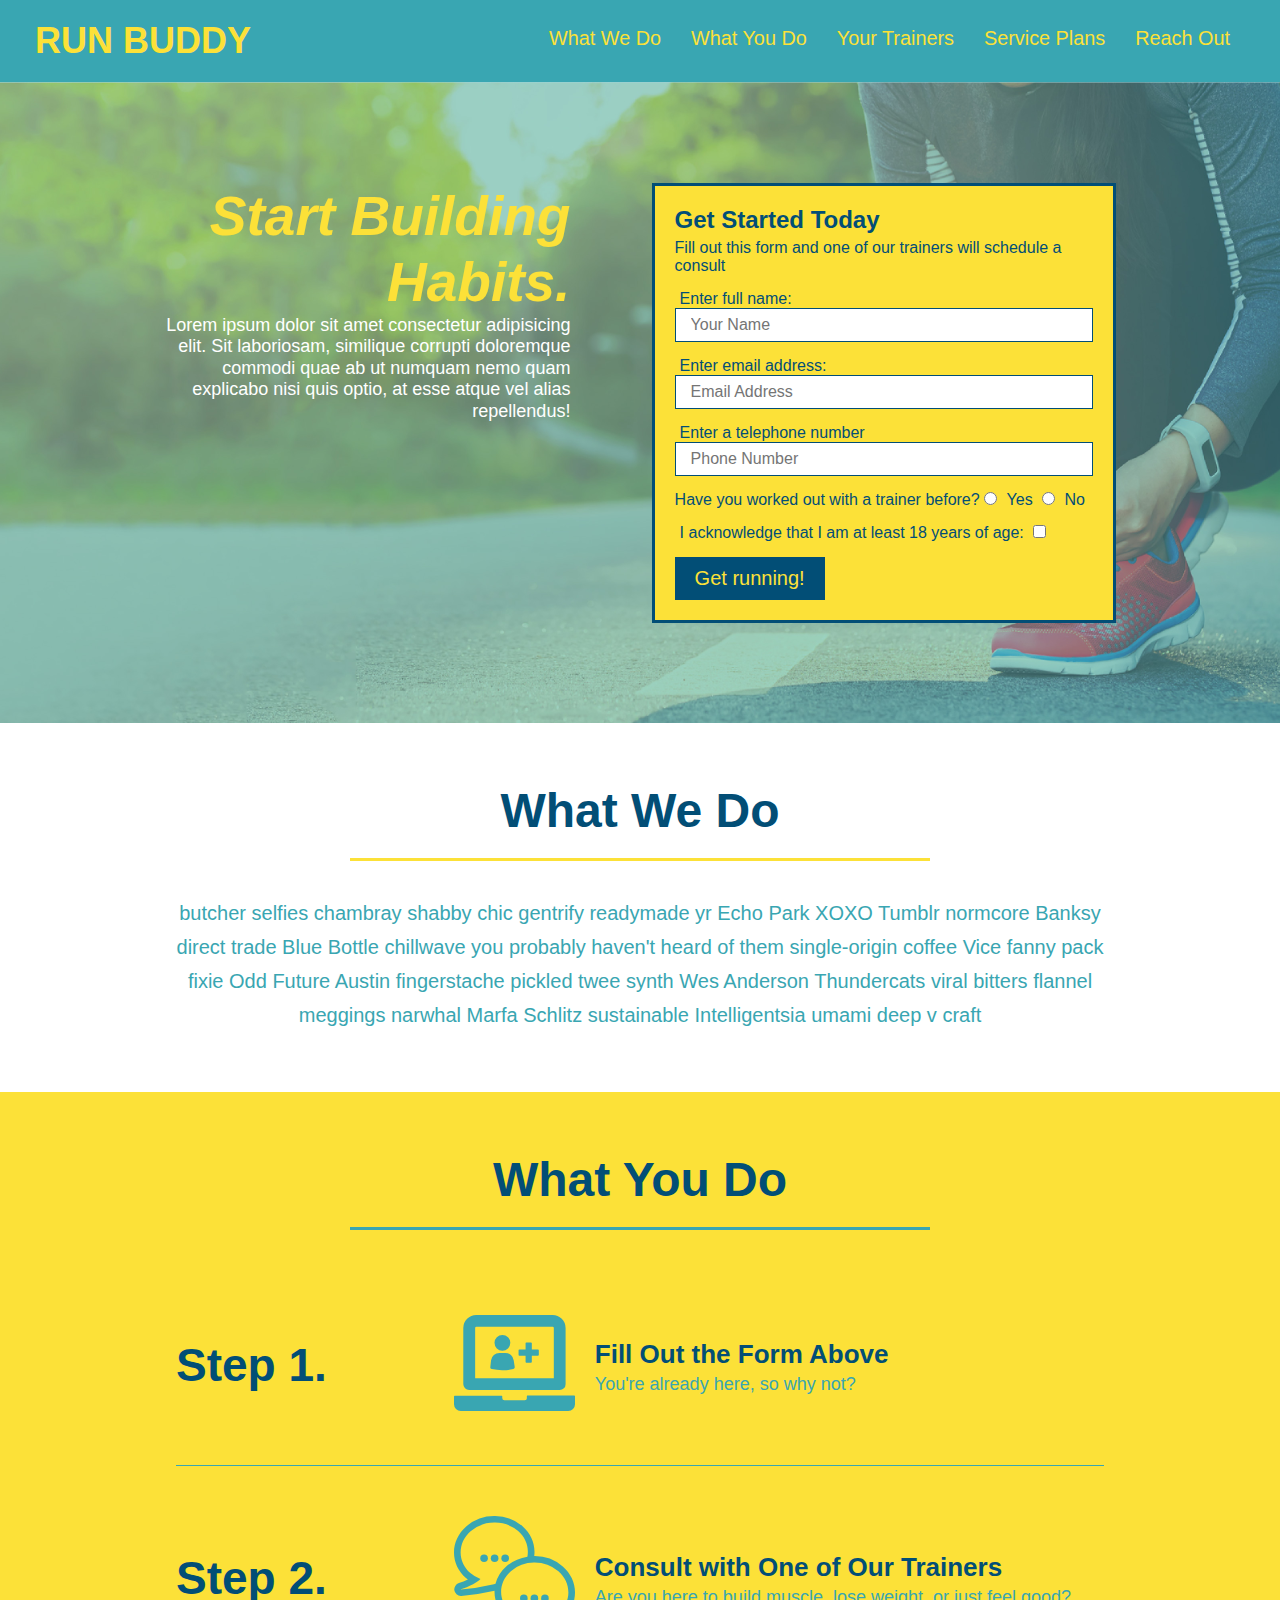
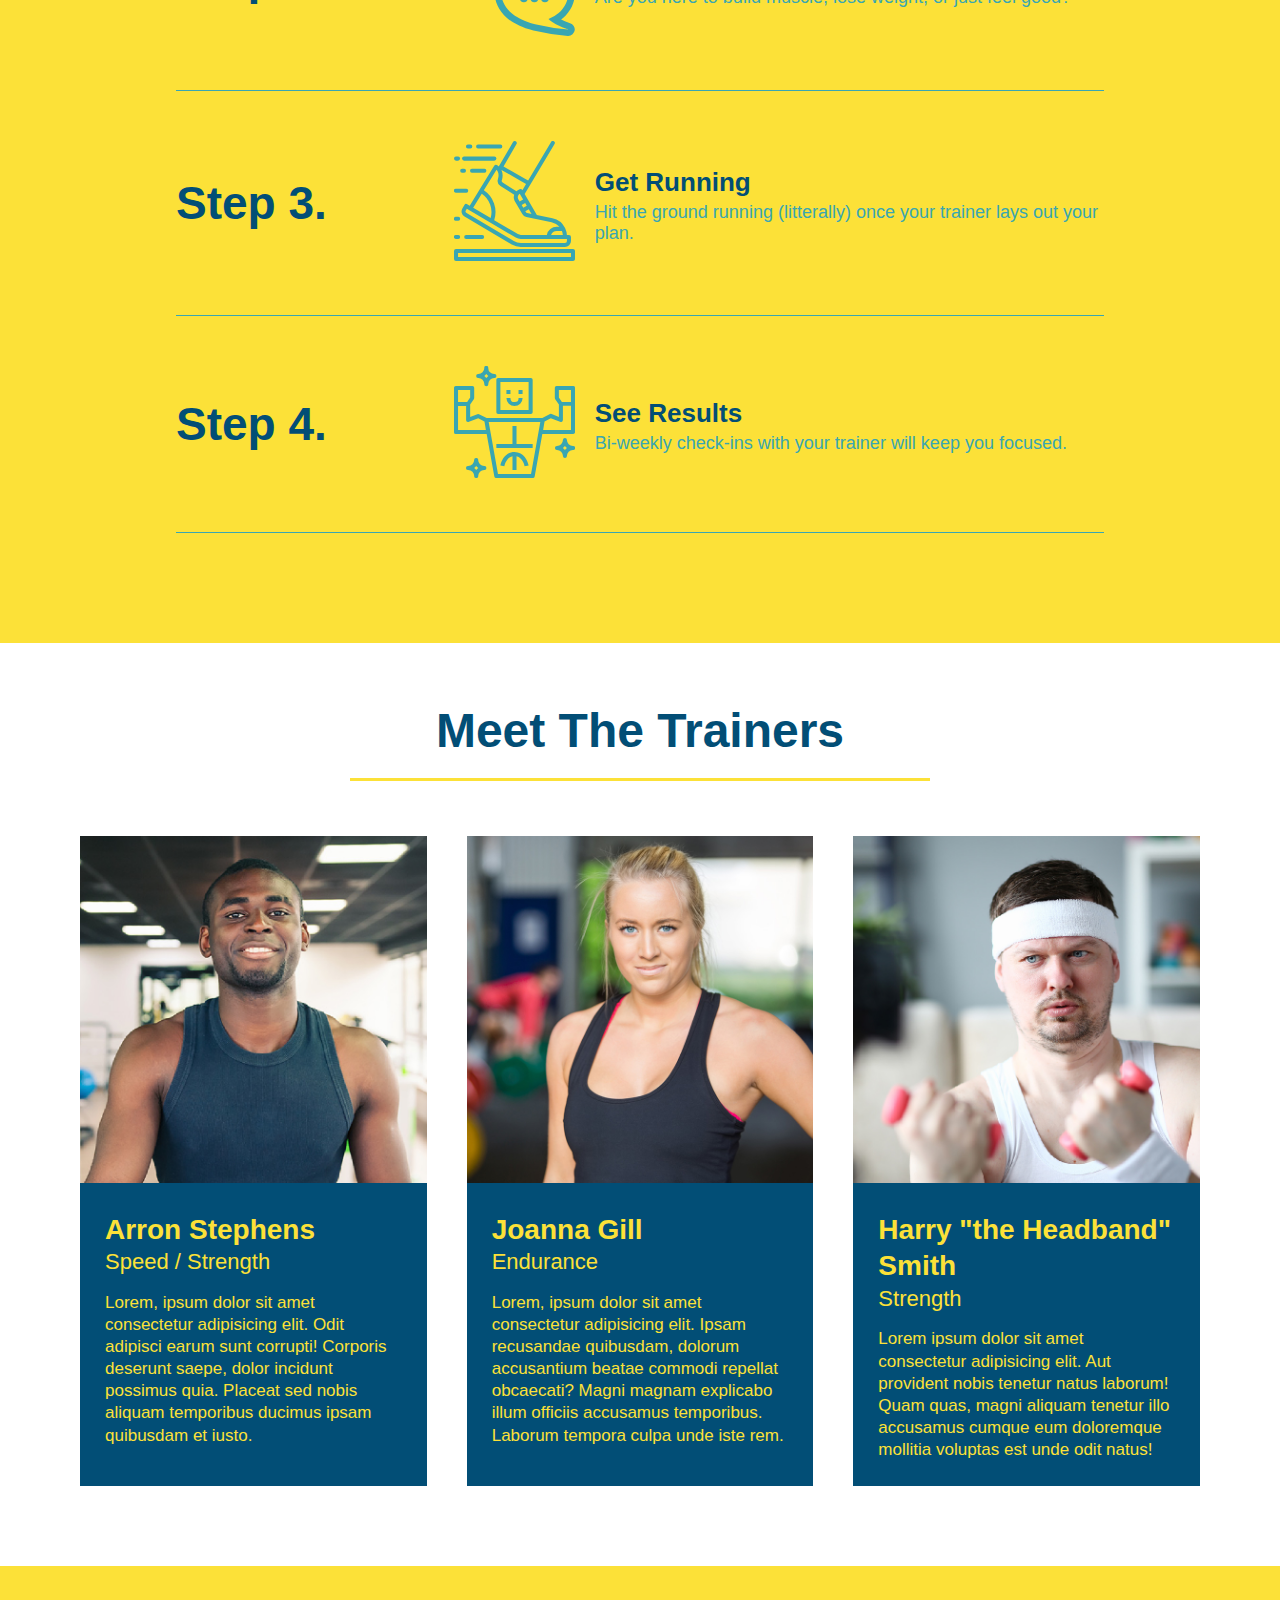
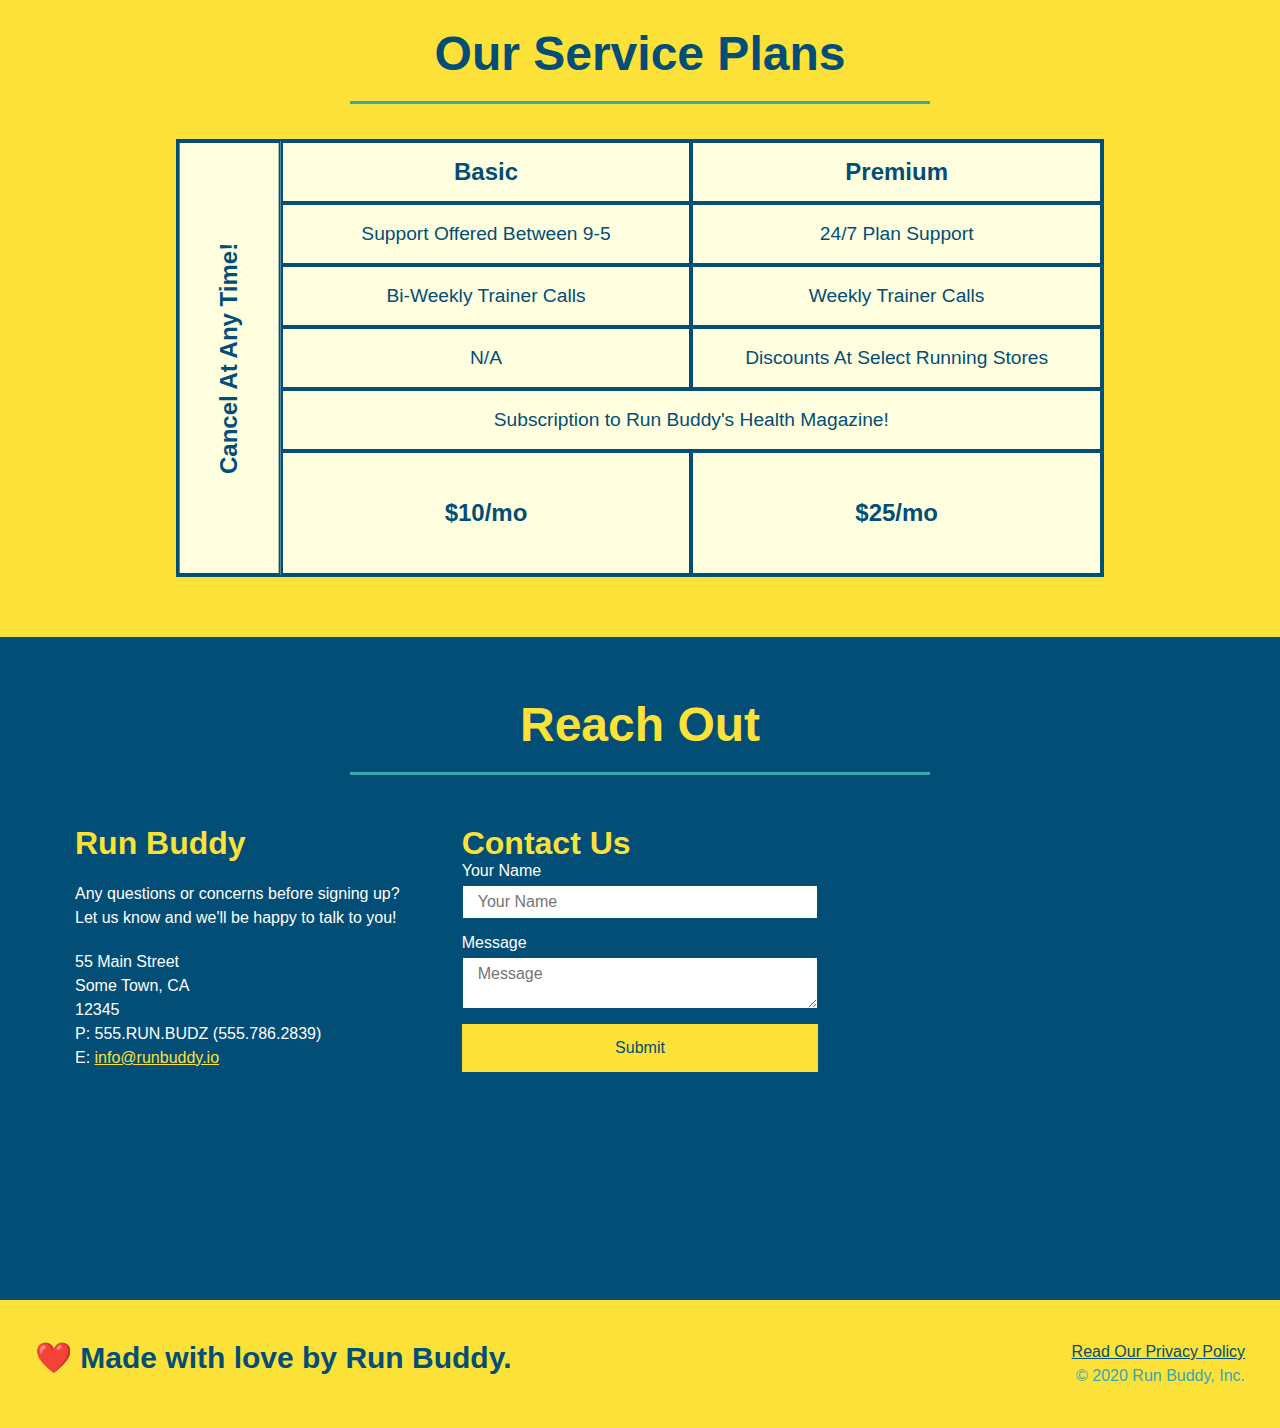
==== commit 65badea1: "added service table comparison" ====
--- a/index.html
+++ b/index.html
@@ -192,14 +192,52 @@
 
         <!--"CSS grid service plans" section-->
         <section id="service-plans" class="services">
-            <div class="service-grid-container">
-                <div class="service-grid-item box1">One</div>
-                <div class="service-grid-item box2">Two</div>
-                <div class="service-grid-item box3">Three</div>
-                <div class="service-grid-item box4">Four</div>
-                <div class="service-grid-item box5">Five</div>
-                <div class="service-grid-item box6">Six</div>
-            </div>
+            <h2 class="section-title secondary-border">
+                Our Service Plans
+            </h2>
+            <div class="service-grid-wrapper">
+                <div class="service-grid-container">
+                    <!-- Headers -->
+                    <div class="service-grid-item grid-head basic">
+                        Basic
+                    </div>
+                    <div class="service-grid-item grid-head premium">
+                        Premium
+                    </div>
+                    
+                    <!-- Body -->
+                    <div class="service-grid-item basic">
+                        Support Offered Between 9-5
+                    </div>
+                    <div class="service-grid-item premium">
+                        24/7 Plan Support
+                    </div>
+                    <div class="service-grid-item basic">
+                        Bi-Weekly Trainer Calls
+                    </div>
+                    <div class="service-grid-item premium">
+                        Weekly Trainer Calls
+                    </div>
+                    <div class="service-grid-item basic">
+                        N/A
+                    </div>
+                    <div class="service-grid-item premium">
+                        Discounts At Select Running Stores
+                    </div>
+                    <div class="service-grid-item both">
+                        Subscription to Run Buddy's Health Magazine!
+                    </div>
+                    <div class="service-grid-item grid-price basic">
+                        $10/mo
+                    </div>
+                    <div class="service-grid-item grid-price premium">
+                        $25/mo
+                    </div>
+                    <div class="service-grid-item cancel">
+                        Cancel At Any Time!
+                    </div>
+                </div>
+            </div>  
         </section>
 
         <!--"reach out" section-->
--- a/assets/css/style.css
+++ b/assets/css/style.css
@@ -273,35 +273,54 @@
     font-size: 17px;
 }
 
+.services {
+    background: #fce138;
+}
+
+.service-grid-wrapper {
+    display: flex;
+    width: 100%;
+    justify-content: center;
+}
+
 .service-grid-container {
-    max-width: 940px;
-    margin: 0 auto;
+    background: lightyellow;
+    width: 80%;
+    border: 2px solid #024e76;
+    color: #024e76;
+    font-size: 1.2rem;
     display: grid;
-    grid-template-columns: repeat(3, 1fr);
-    grid-template-rows: repeat(3, 100px);
-    grid-gap: 10px;
+    grid-template-columns: 1fr repeat(2, 4fr);
+    grid-template-rows: repeat(5, 1fr) 2fr;
   }
 
 .service-grid-item {
-    background-color: orange;
-    border: solid;
-    color: black;
-    padding: 1em;
-}
-
-.box1 {
+    padding: 15px 0;
+    border: 2px solid #024e76;
+    display: flex;
+    align-items: center;
+    justify-content: center;
+    text-align: center;
+}
+
+.service-grid-item.basic {
+    grid-column: 2/span 1;
+}
+
+.service-grid-item.both {
+    grid-column: 2/span 2;
+}
+
+.service-grid-item.cancel {
+    grid-row: 1/-1;
     grid-column: 1/2;
-    grid-row: 1/3;
-}
-
-.box2 {
-    grid-column: 3/4;
-    grid-row: 1/-1;
-}
-
-.box3 {
-    grid-column: 2/ span 2;
-    grid-row: 3/ span 1;
+    writing-mode: vertical-lr;
+    transform: rotate(180deg);
+}
+
+.grid-head, .grid-price, .service-grid-item.cancel {
+    font-size: 1.5rem;
+    font-weight: bold;
 }
 
 .contact {
@@ -352,6 +371,7 @@
     width: 100%;
     margin-bottom: 15px;
     margin-top: 5px;
+    font-family: Helvetica, Arial, sans-serif;
 }
 
 .contact-form button {
@@ -454,7 +474,26 @@
           margin-right: 15px;
           margin-left: 15px;
       }
+
+      .service-grid-container {
+        grid-template-columns: 1fr 1fr;
+      }
+    
+    .service-grid-item.basic {
+        grid-column: 1/1;
     }
+    
+    .service-grid-item.both {
+        grid-column: 1/-1;
+    }
+    
+    .service-grid-item.cancel {
+        grid-row: -1;
+        grid-column: 1/ -1;
+        transform: none;
+        writing-mode: unset;
+    }
+  }
   
   /* MEDIA QUERY FOR MOBILE PHONES AND SMALLER */
   @media screen and (max-width: 575px) {
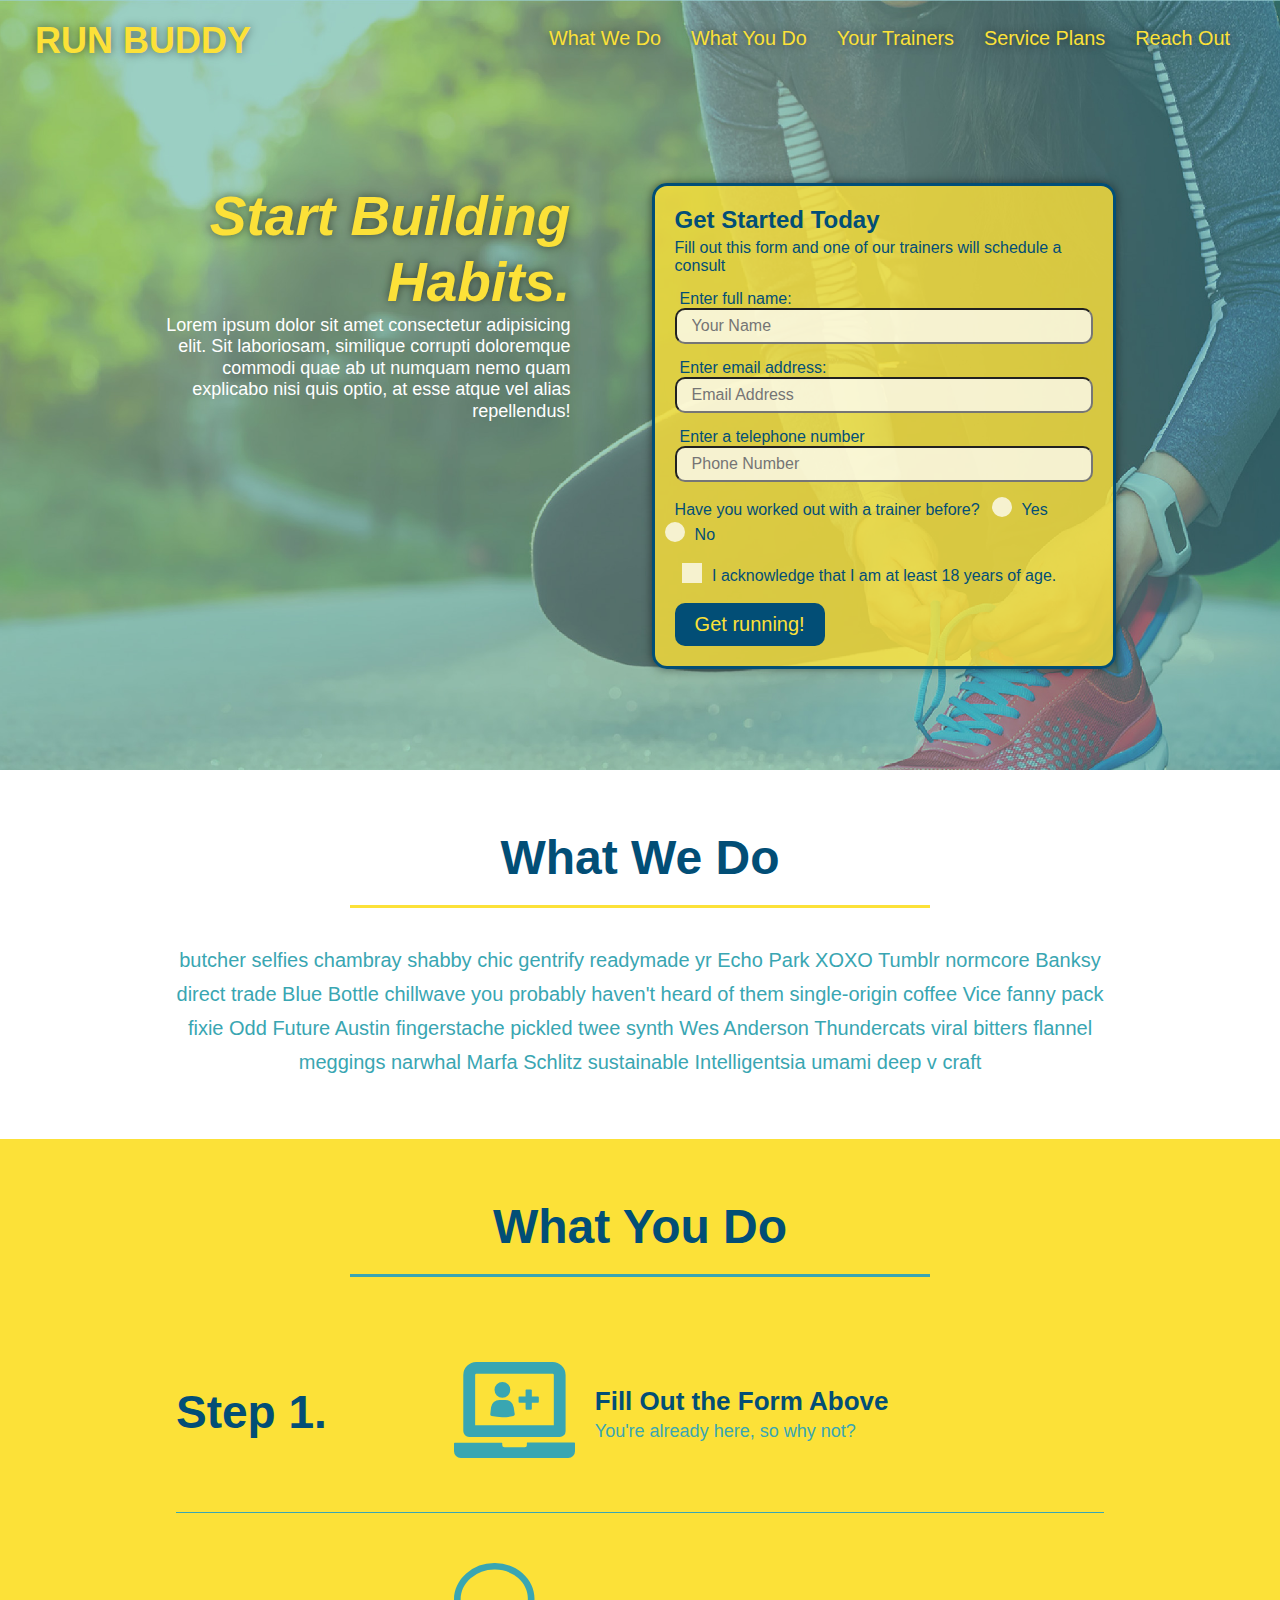
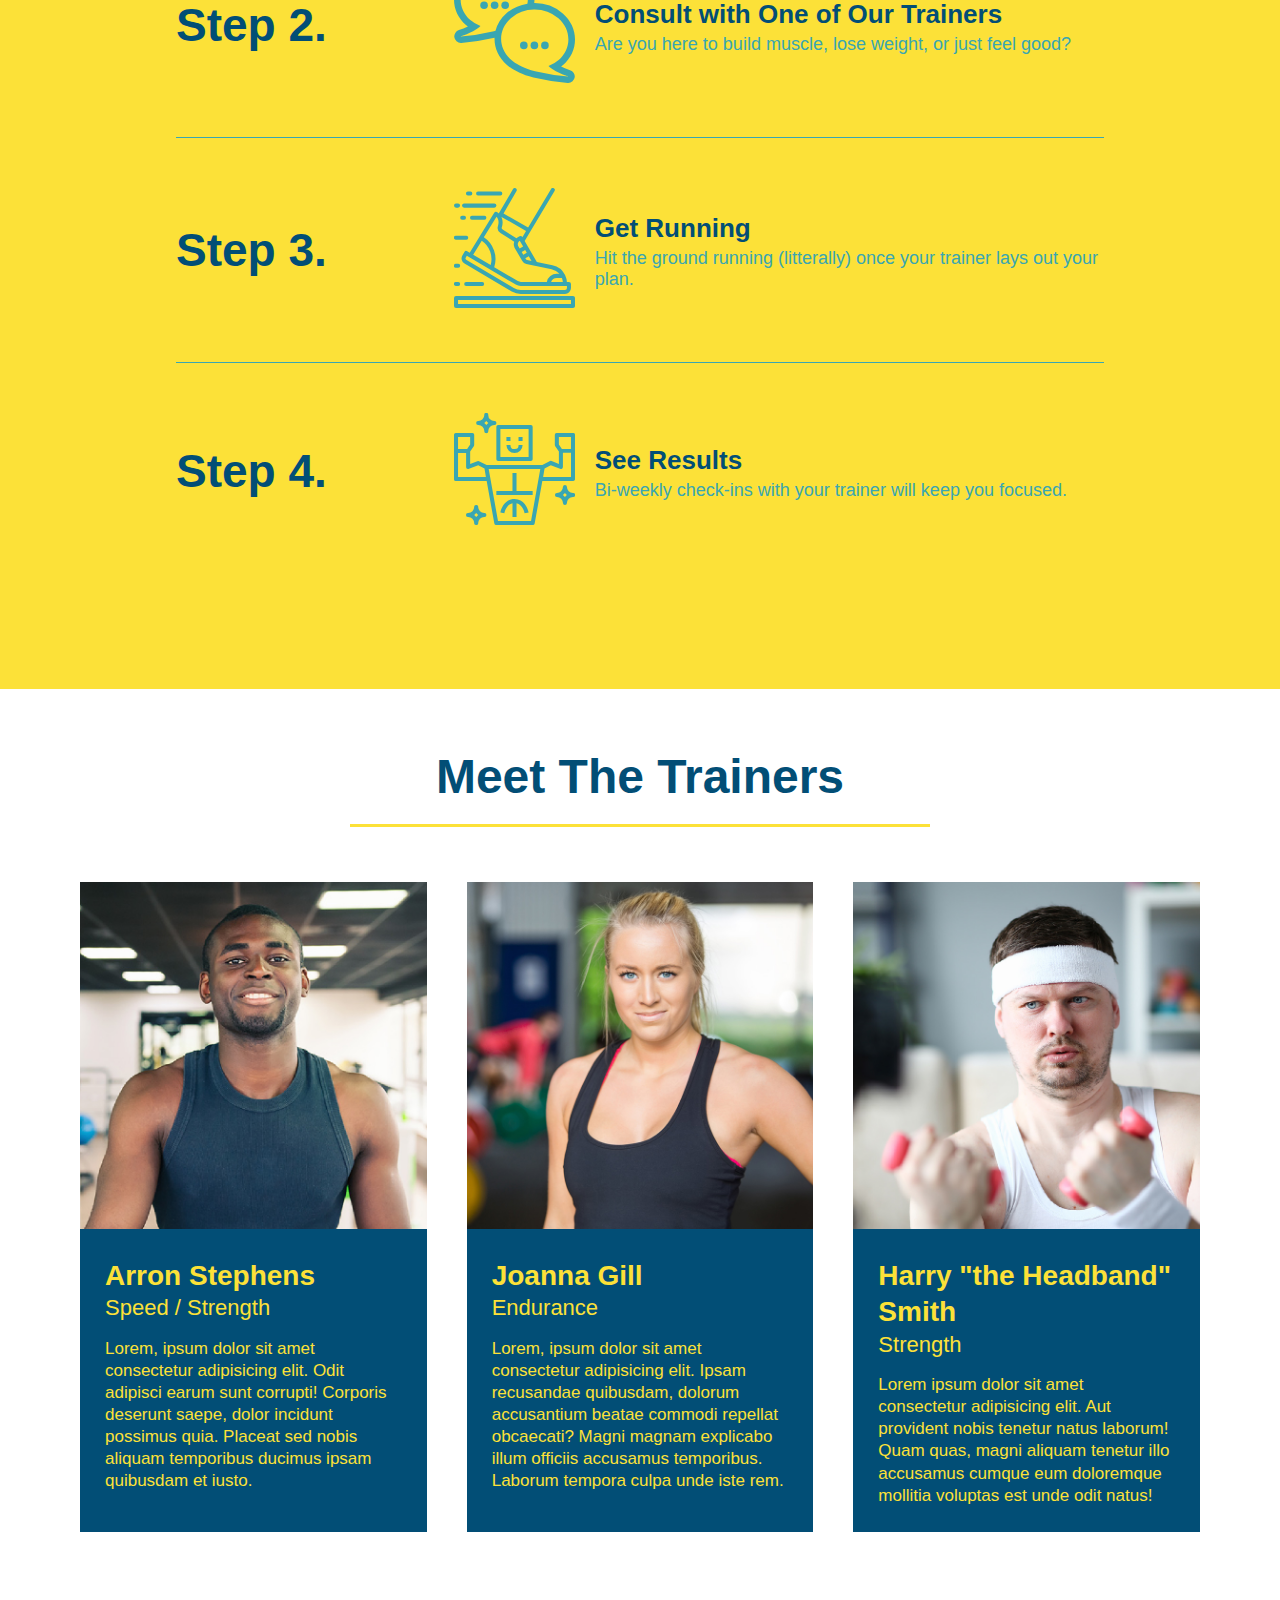
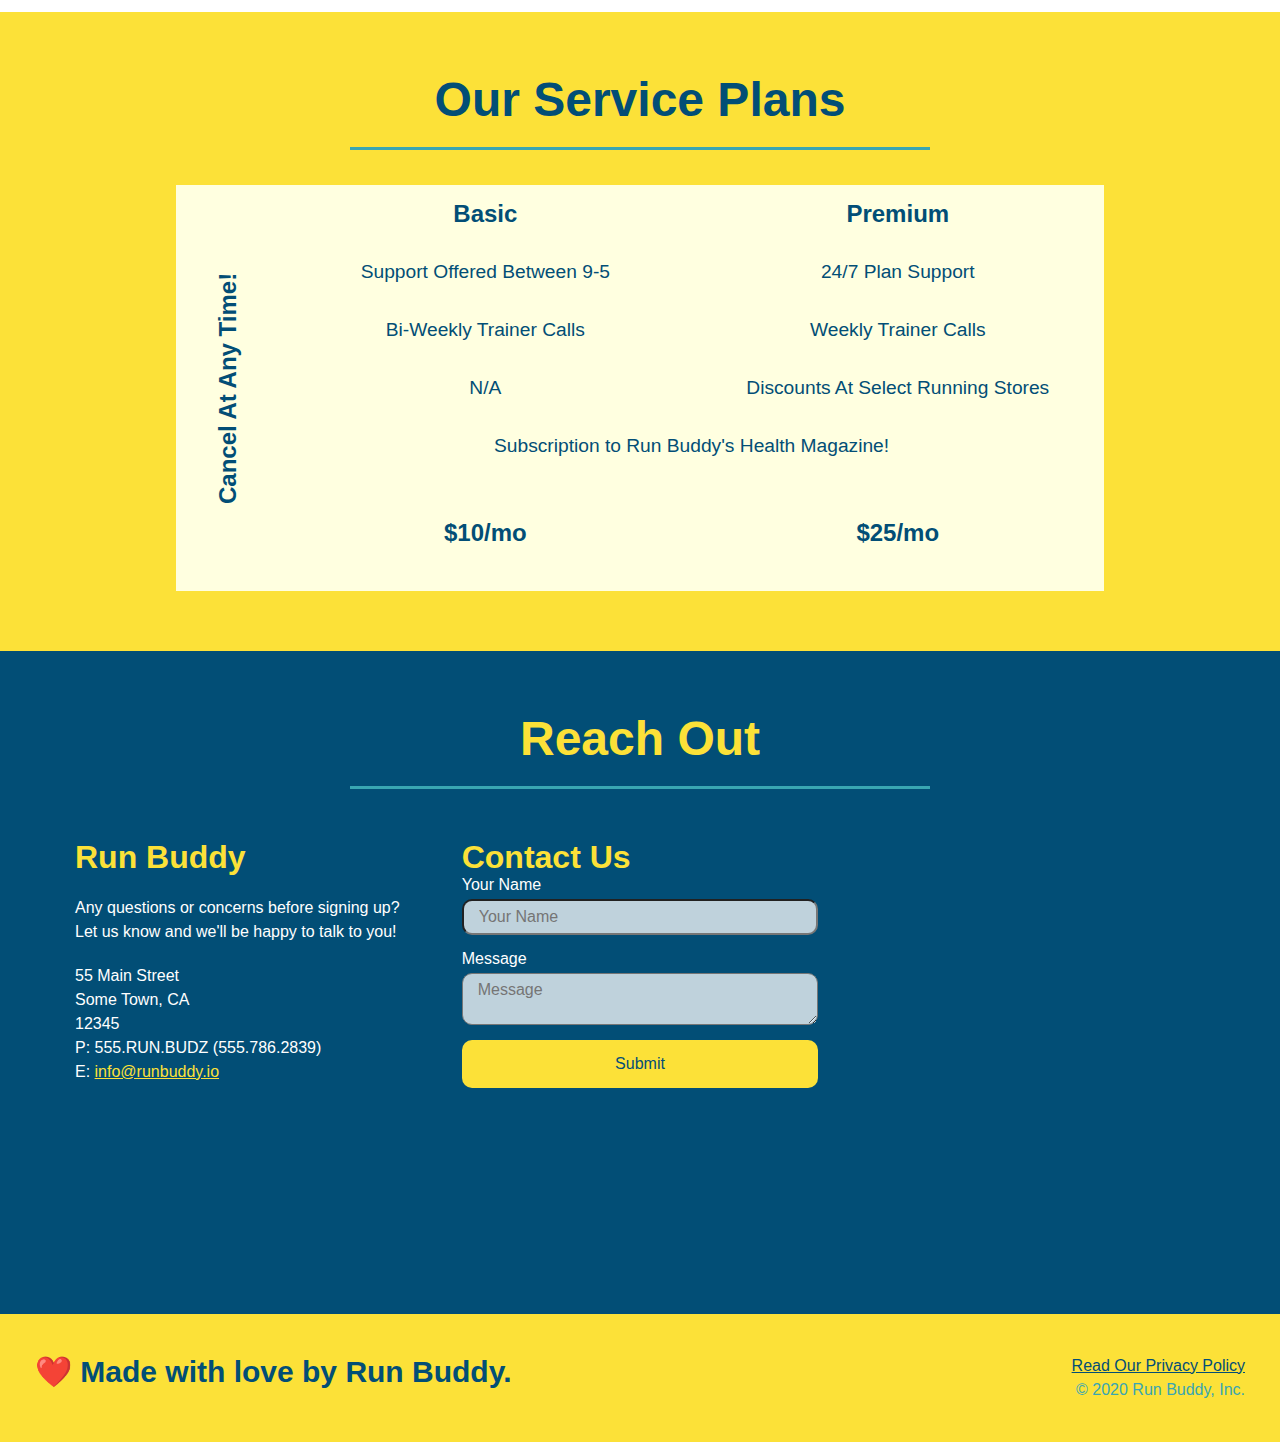
==== commit 5cfdc924: "css root additions" ====
--- a/index.html
+++ b/index.html
@@ -60,15 +60,20 @@
                     <input type="tel" placeholder="Phone Number" name="phone" id="phone" class="form-input"/>
                     <p>
                         Have you worked out with a trainer before?
-                        <input type="radio" name="trainer-confirm" id="trainer-yes" />
-                        <label for="trainer-yes">Yes</label>
-
-                        <input type="radio" name="trainer-confirm" id="trainer-no" />
-                        <label for="trainer-no">No</label>
+                        <span class="radio-wrapper">
+                          <input type="radio" name="trainer-confirm" id="trainer-yes" />
+                          <label for="trainer-yes">Yes</label>
+                        </span>
+                        <span class="radio-wrapper">
+                          <input type="radio" name="trainer-confirm" id="trainer-no" />
+                          <label for="trainer-no">No</label>
+                        </span>
                     </p>
                     <p>
-                    <label for="checkbox">I acknowledge that I am at least 18 years of age:</label>
-                    <input type="checkbox" name="age-confirm" id="checkbox" />
+                        <span class="checkbox-wrapper">
+                          <input type="checkbox" name="age-confirm" id="checkbox" />
+                          <label for="checkbox">I acknowledge that I am at least 18 years of age.</label>
+                        </span>
                     </p>
                     <button type="submit">
                         Get running!
--- a/assets/css/style.css
+++ b/assets/css/style.css
@@ -1,3 +1,9 @@
+:root {
+    --primary-color: #fce138;
+    --secondary-color: #024e76;
+    --tertiary-color: #39a6b2;
+}
+  
 * {
     margin: 0;
     padding: 0;
@@ -5,28 +11,38 @@
 }
 
 body {
-    color: #39a6b2;
+    color: var(--tertiary-color);
     font-family: Helvetica, Arial, sans-serif;
 }
 
 header {
     padding: 20px 35px;
-    background-color: #39a6b2;
+    background-color: var(--tertiary-color);
     display: flex;
     justify-content: space-between;
     flex-wrap: wrap;
+    position: -webkit-sticky;
+    position: sticky;
+    top: 0;
+    background-image: url("../images/hero-bg.jpg");
+    background-size: cover;
+    background-position: center;
+    background-attachment: fixed;
+    background-position: 80%;
+    z-index: 9999;
 }
 
 header h1 {
     margin: 0;
     font-weight: bold;
     font-size: 36px;
-    color:#fce138;
+    color:var(--primary-color);
+    text-shadow: 0 0 10px rgba(0, 0, 0, .5);
 }
 
 header a {
     text-decoration: none;
-    color: #fce138;
+    color: var(--primary-color);
 }
 
 header nav {
@@ -45,10 +61,18 @@
     padding: 10px 15px;
     font-weight: lighter;
     font-size: 1.55vw;
-}
+    text-shadow: 0 0 10px rgba(0, 0, 0, .5);
+}
+
+header nav ul li a:hover {
+    background: var(--primary-color);
+    color:var(--secondary-color);
+    border-radius: 15px;
+    text-shadow: none;
+  }
 
 footer {
-    background: #fce138;
+    background: var(--primary-color);
     width: 100%;
     padding: 40px 35px;
     display: flex;
@@ -57,7 +81,7 @@
 }
 
 footer h2 {
-    color: #024e76;
+    color:var(--secondary-color);
     font-size: 30px;
     margin: 0;
 }
@@ -68,7 +92,7 @@
 }
 
 footer a {
-    color: #024e76;
+    color:var(--secondary-color);
 }
 
 section {
@@ -79,11 +103,12 @@
 .hero {
     background-image: url("../images/hero-bg.jpg");
     background-size: cover;
-    background-position: center;
     display: flex;
     justify-content: center;
     flex-wrap: wrap;
     align-items: flex-start;
+    background-attachment: fixed;
+    background-position: 80%;
 }
 
 .hero-cta {
@@ -97,20 +122,23 @@
 
 .hero-cta h2 {
     font-size: 55px;
-    color: #fce138;
+    color: var(--primary-color);
     font-style: italic;
+    text-shadow: 0 0 10px rgba(0, 0, 0, .5);
 }
 
 .hero-form {
     width: 40%;
     margin: 3.5%;
-    color: #024e76;
-    background-color: #fce138;
+    color:var(--secondary-color);
+    background-color: rgba(252, 225, 56, .8);
     padding: 20px;
     border-style: solid;
     border-width: 3px;
-    border-color: #024e76;
-    /*border: solid 3-x #024e76; would accomplish same*/
+    border-color:var(--secondary-color);
+    /*border: solid 3-xvar(--secondary-color); would accomplish same*/
+    box-shadow: 0 0 10px rgba(0, 0, 0, 0.5);
+    border-radius: 15px;
 }
 
 .hero-form h3 {
@@ -123,30 +151,102 @@
 }
 
 .form-input {
-    border: 1px solid #024e76;
+    border: 1px solidvar(--secondary-color);
     display: block;
     padding: 7px 15px;
     font-size: 16px;
-    color: #024e76;
+    color:var(--secondary-color);
     width: 100%;
     margin-bottom: 15px;
-}
+    border-radius: 10px;
+    background-color: rgba(255,255,255, 0.75);
+}
+
+.form-input:focus {
+    background-color: rgba(255,255,255, 1);
+    outline: none;
+  }
 
 .hero-form label {
     margin: 0 5px;
 }
 
 .hero-form button {
-    color: #fce138;
-    background-color: #024e76;
+    color: var(--primary-color);
+    background-color:var(--secondary-color);
     font-size: 20px;
     padding: 10px 20px;
     border: none;
+    border-radius: 10px;
+}
+
+.hero-form button:hover {
+    background-color: var(--tertiary-color);
+}
+
+.checkbox-wrapper input, .radio-wrapper input {
+    opacity: 0;
+}
+
+.checkbox-wrapper label, .radio-wrapper label {
+    position: relative;
+    left: 10px;
+    margin: 10px;
+    line-height: 1.6;
+}
+
+.checkbox-wrapper label::before, .radio-wrapper label::before {
+    content: "";
+    height: 20px;
+    width: 20px;
+    background: rgba(255, 255, 255, 0.75);  
+    border: 1px solidvar(--secondary-color);  
+    position: absolute;
+    top: -4px;
+    left: -30px;
+}
+
+.radio-wrapper label::before {
+    border-radius: 50%;
+}
+
+.radio-wrapper label::after {
+    content: "";
+    width: 20px;
+    height: 20px;
+    border-radius: 50%;
+    background:var(--secondary-color);
+    position: absolute;
+    left: -29px;
+    top: -3px;
+    background-image: radial-gradient(circle, var(--tertiary-color),var(--secondary-color));
+}
+  
+.checkbox-wrapper label::after {
+    content: "";
+    height: 6px;
+    width: 14px;
+    border-left: 2px solidvar(--secondary-color);
+    border-bottom: 2px solidvar(--secondary-color);
+    position: absolute;
+    left: -26px;
+    top: 1px;
+    transform: rotate(-58deg);
+}
+
+.checkbox-wrapper input + label::after, 
+.radio-wrapper input + label::after {
+    content: none;
+}
+
+.checkbox-wrapper input:checked + label::after, 
+.radio-wrapper input:checked + label::after {
+    content: "";
 }
 
 .intro p {
     line-height: 1.7;
-    color: #39a6b2;
+    color: var(--tertiary-color);
     width: 80%;
     font-size: 20px;
     margin: 0 auto;
@@ -155,7 +255,7 @@
 
 .section-title {
     font-size: 48px;
-    color: #024e76;
+    color:var(--secondary-color);
     border-bottom: 3px solid;
     padding-bottom: 20px;
     text-align: center;
@@ -164,22 +264,21 @@
 }
 
 .steps {
-    background: #fce138;
+    background: var(--primary-color);
 }
 
 .primary-border {
-    border-color: #fce138;
+    border-color: var(--primary-color);
 }
 
 .secondary-border {
-    border-color: #39a6b2;
+    border-color: var(--tertiary-color);
 }
 
 .step {
     margin: 50px auto;
     padding-bottom: 50px;
     width: 80%;
-    border-bottom: 1px solid #39a6b2;
     display: flex;
     flex-wrap: wrap;
     align-items: center;
@@ -187,7 +286,7 @@
 }
 
 .step h3 {
-    color: #024e76;
+    color:var(--secondary-color);
     font-size: 46px;
     flex: 1 30%;
 }
@@ -213,20 +312,24 @@
 }
 
 .step-text p {
-    color: #39a6b2;
+    color: var(--tertiary-color);
     font-size: 18px;
 }
 
 .step-text h4 {
     font-size: 26px;
     line-height: 1.5;
-    color: #024e76;
-}
+    color:var(--secondary-color);
+}
+
+.step:not(:last-child) {
+    border-bottom: 1px solid var(--tertiary-color);
+  }
 
 .trainer {
     margin: 20px;
-    background: #024e76;
-    color: #fce138;
+    background:var(--secondary-color);
+    color: var(--primary-color);
     flex: 1;
 }
 
@@ -274,7 +377,7 @@
 }
 
 .services {
-    background: #fce138;
+    background: var(--primary-color);
 }
 
 .service-grid-wrapper {
@@ -286,8 +389,8 @@
 .service-grid-container {
     background: lightyellow;
     width: 80%;
-    border: 2px solid #024e76;
-    color: #024e76;
+    border: 2px solidvar(--secondary-color);
+    color:var(--secondary-color);
     font-size: 1.2rem;
     display: grid;
     grid-template-columns: 1fr repeat(2, 4fr);
@@ -296,7 +399,7 @@
 
 .service-grid-item {
     padding: 15px 0;
-    border: 2px solid #024e76;
+    border: 2px solidvar(--secondary-color);
     display: flex;
     align-items: center;
     justify-content: center;
@@ -324,11 +427,11 @@
 }
 
 .contact {
-    background: #024e76;
+    background:var(--secondary-color);
 }
 
 .contact h2 {
-    color: #fce138;
+    color: var(--primary-color);
 }
 
 .contact-info {
@@ -351,7 +454,7 @@
 }
 
 .contact-info h3 {
-    color: #fce138;
+    color: var(--primary-color);
     font-size: 32px;
 }
 
@@ -363,29 +466,42 @@
 }
 
 .contact-form input, .contact-form textarea {
-    border: 1px solid #024e76;
+    border: 1px solidvar(--secondary-color);
     display: block;
     padding: 7px 15px;
     font-size: 16px;
-    color: #024e76;
+    color:var(--secondary-color);
     width: 100%;
     margin-bottom: 15px;
     margin-top: 5px;
     font-family: Helvetica, Arial, sans-serif;
+    border-radius: 10px;
+    background-color: rgba(255,255,255, 0.75);
+}
+
+.contact-form input:focus, .contact-form textarea:focus {
+    background-color: rgba(255,255,255, 1);
+    outline: none;
 }
 
 .contact-form button {
     width: 100%;
     border: none;
-    background: #fce138;
-    color: #024e76;
+    background: var(--primary-color);
+    color:var(--secondary-color);
     text-align: center;
     padding: 15px 0;
     font-size: 16px;
+    border-radius: 10px;
+}
+
+.contact-form button:hover {
+    color: var(--primary-color);
+    background: var(--tertiary-color);
 }
 
 .contact-info a {
-    color: #fce138;
+    color: var(--primary-color);
 }
 
 /* MEDIA QUERY FOR SMALLER DESKTOP SCREENS AND SMALLER */
@@ -394,6 +510,7 @@
       header {
           padding-bottom: 0;
           justify-content: center;
+          position: relative;
       }
 
       header h1 {
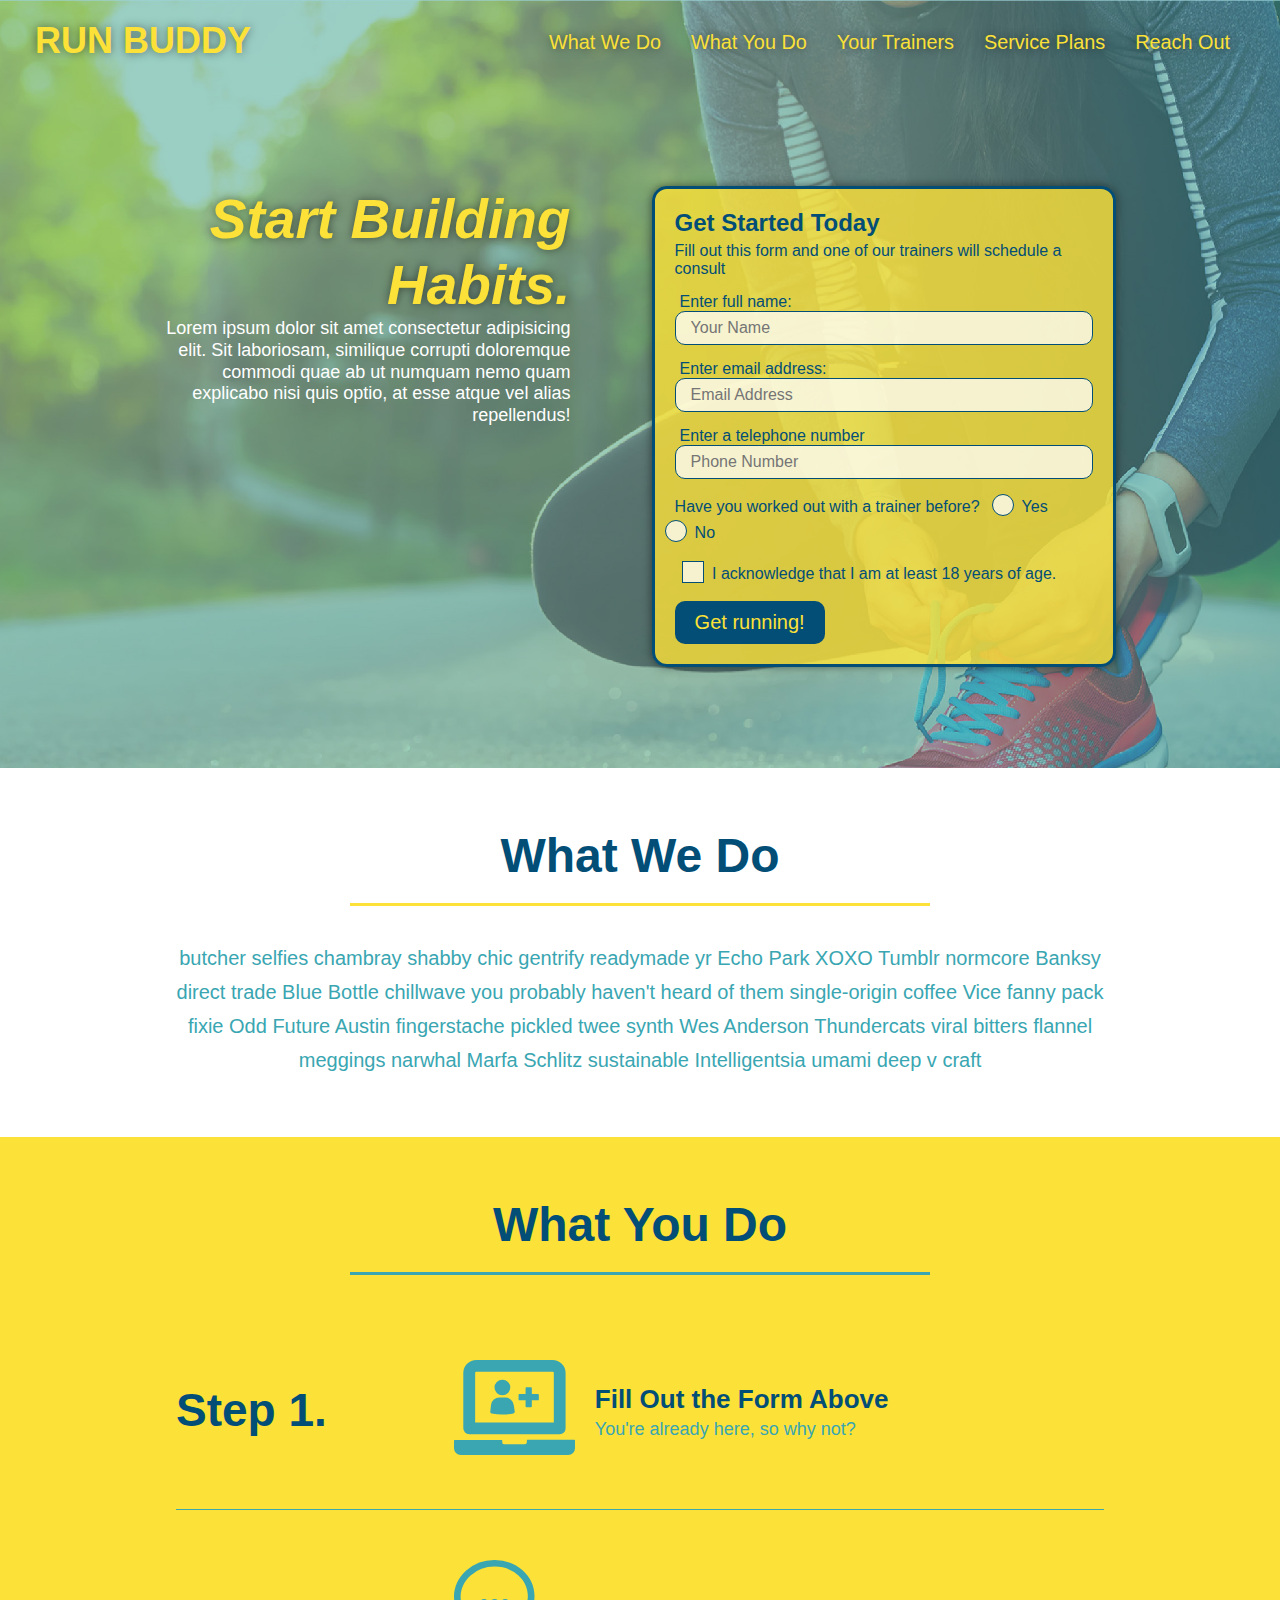
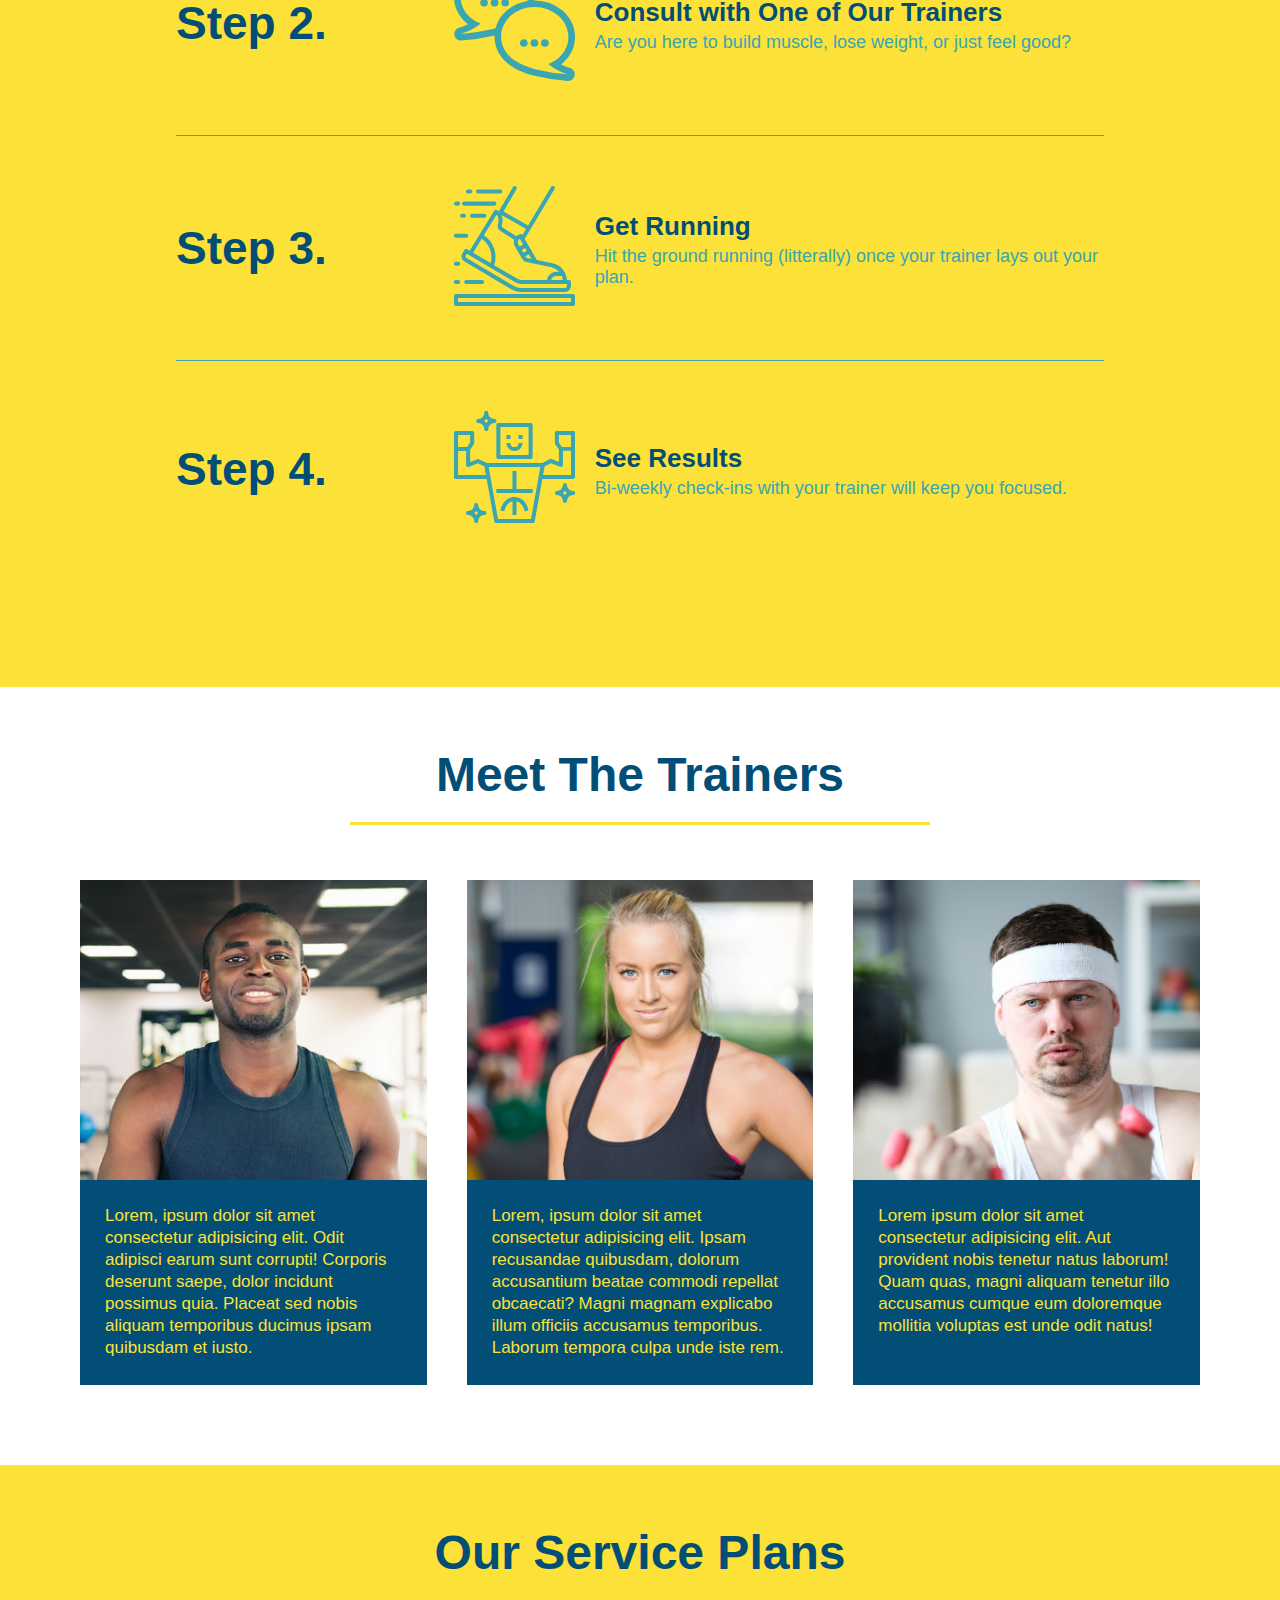
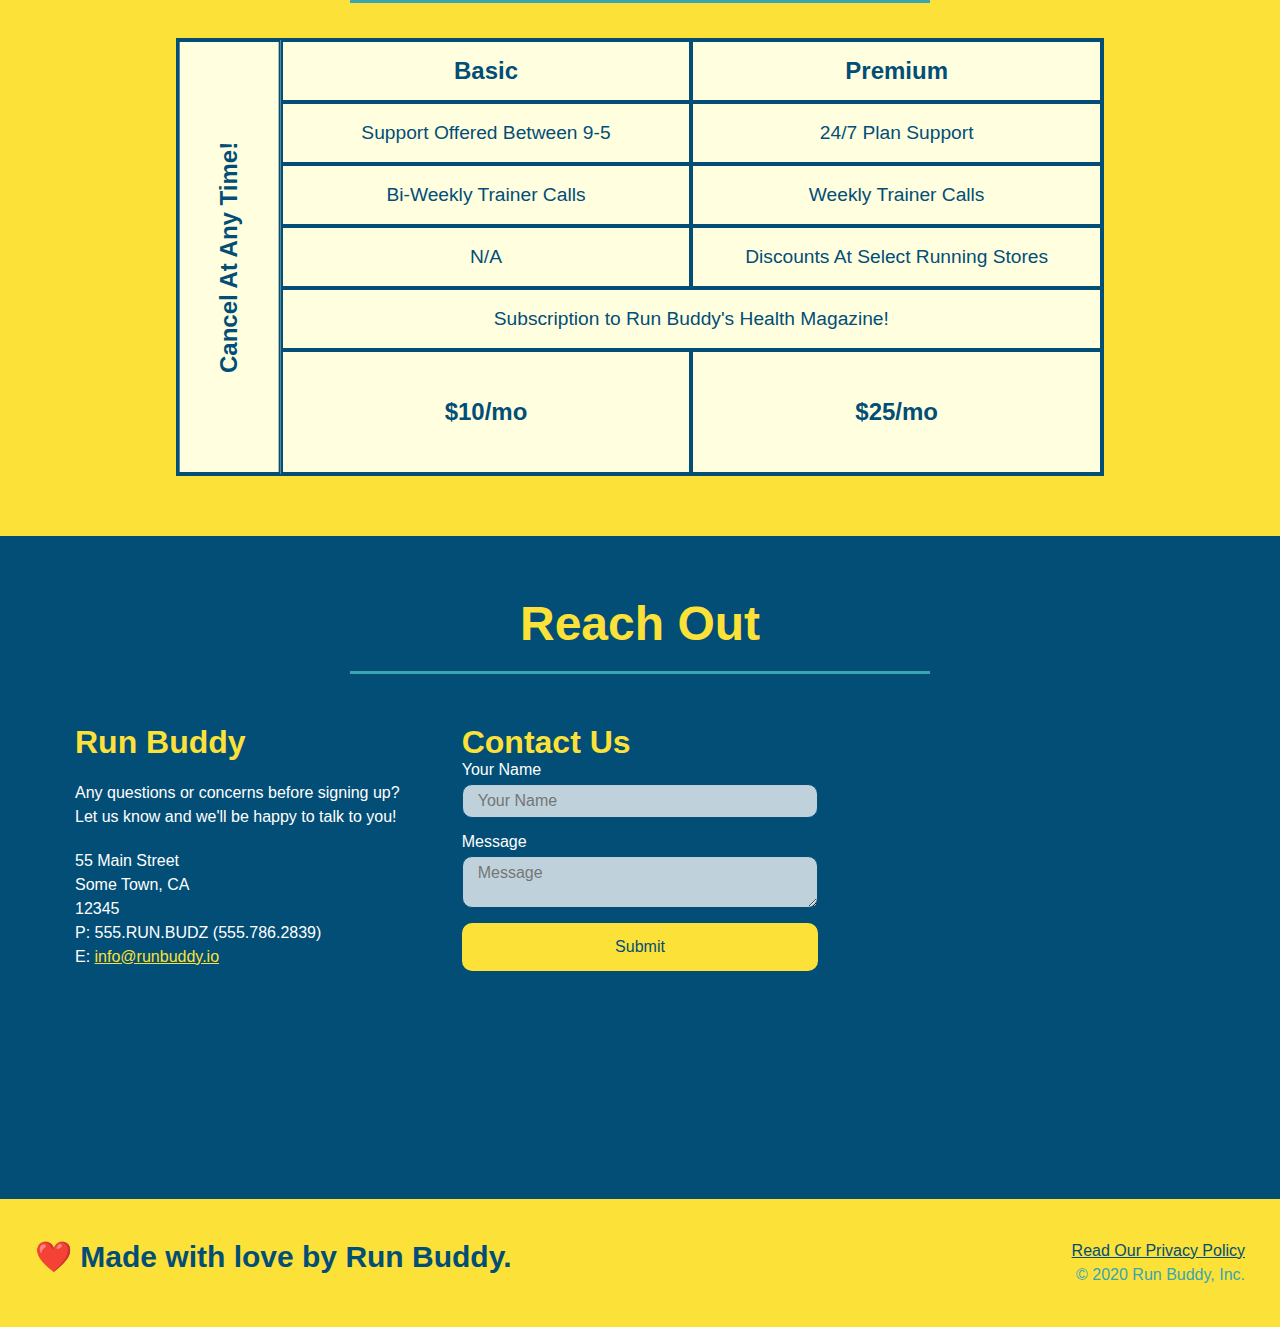
==== commit f1a1ed74: "non mobile friendly animations" ====
--- a/index.html
+++ b/index.html
@@ -163,30 +163,39 @@
             </div>
             <div class="trainers">
                 <article class="trainer">
-                    <img src="./assets/images/trainer-1.jpg" alt="Arron Stephens in his workout clothes, ready to pump iron" />
+                    <div class="trainer-img trainer-1">
+                        <div>
+                            <h3 class="trainer-name">Arron Stephens</h3>
+                            <h4 class="trainer-role">Speed / Strength</h4>
+                        </div>
+                    </div>
                     <div class="trainer-bio">
-                        <h3 class="trainer-name">Arron Stephens</h3>
-                        <h4 class="trainer-role">Speed / Strength</h4>
                         <p>
                             Lorem, ipsum dolor sit amet consectetur adipisicing elit. Odit adipisci earum sunt corrupti! Corporis deserunt saepe, dolor incidunt possimus quia. Placeat sed nobis aliquam temporibus ducimus ipsam quibusdam et iusto.
                         </p>
                     </div>    
                 </article>
                 <article class="trainer">
-                    <img src="./assets/images/trainer-2.jpg" alt="Joanna Gill cooling off after a workout" />
+                    <div class="trainer-img trainer-2">
+                        <div>
+                            <h3 class="trainer-name">Joanna Gill</h3>
+                            <h4 class="trainer-role">Endurance</h4>
+                        </div>
+                    </div>
                     <div class="trainer-bio">
-                        <h3 class="trainer-name">Joanna Gill</h3>
-                        <h4 class="trainer-role">Endurance</h4>
                         <p>
                             Lorem, ipsum dolor sit amet consectetur adipisicing elit. Ipsam recusandae quibusdam, dolorum accusantium beatae commodi repellat obcaecati? Magni magnam explicabo illum officiis accusamus temporibus. Laborum tempora culpa unde iste rem.
                         </p>
                     </div>
                 </article>
                 <article class="trainer">
-                    <img src="./assets/images/trainer-3.jpg" alt="Harry Smith wearing a headband and lifting comically small pink weights" />
+                    <div class="trainer-img trainer-3">
+                        <div>
+                            <h3 class="trainer-name">Harry "the Headband" Smith</h3>
+                            <h4 class="trainer-role">Strength</h4>
+                        </div>
+                    </div>
                     <div class="trainer-bio">
-                        <h3 class="trainer-name">Harry "the Headband" Smith</h3>
-                        <h4 class="trainer-role">Strength</h4>
                         <p>
                             Lorem ipsum dolor sit amet consectetur adipisicing elit. Aut provident nobis tenetur natus laborum! Quam quas, magni aliquam tenetur illo accusamus cumque eum doloremque mollitia voluptas est unde odit natus!
                         </p>
--- a/assets/css/style.css
+++ b/assets/css/style.css
@@ -62,6 +62,7 @@
     font-weight: lighter;
     font-size: 1.55vw;
     text-shadow: 0 0 10px rgba(0, 0, 0, .5);
+    line-height: 1.6;
 }
 
 header nav ul li a:hover {
@@ -151,7 +152,7 @@
 }
 
 .form-input {
-    border: 1px solidvar(--secondary-color);
+    border: 1px solid var(--secondary-color);
     display: block;
     padding: 7px 15px;
     font-size: 16px;
@@ -200,7 +201,7 @@
     height: 20px;
     width: 20px;
     background: rgba(255, 255, 255, 0.75);  
-    border: 1px solidvar(--secondary-color);  
+    border: 1px solid var(--secondary-color);  
     position: absolute;
     top: -4px;
     left: -30px;
@@ -226,8 +227,8 @@
     content: "";
     height: 6px;
     width: 14px;
-    border-left: 2px solidvar(--secondary-color);
-    border-bottom: 2px solidvar(--secondary-color);
+    border-left: 2px solid var(--secondary-color);
+    border-bottom: 2px solid var(--secondary-color);
     position: absolute;
     left: -26px;
     top: 1px;
@@ -333,8 +334,49 @@
     flex: 1;
 }
 
-.trainer img {
+.trainer-img {
     width: 100%;
+    min-height: 300px;
+    background-size: cover;
+    display: flex;
+    padding: 15px;
+    align-items: flex-end;
+    position: relative;
+    overflow: hidden;
+}
+
+.trainer-img::after {
+    content: "";
+    height: 100%;
+    width: 100%;
+    background: linear-gradient(rgba(252, 225, 56, 0.3), var(--secondary-color));
+    position: absolute;
+    top: 0;
+    left: 0;
+    opacity: 0;
+    transition: 1s;
+}
+
+.trainers article:hover .trainer-img::after {
+    opacity: 1;
+}
+
+.trainer:hover .trainer-img h3, .trainer:hover .trainer-img h4 {
+    top: 0;
+}
+
+.trainer-img h3 {
+    position: relative;
+    z-index: 9;
+    top: 200px;
+    transition: .6s;
+}
+
+.trainer-img h4 {
+    position: relative;
+    z-index: 9;
+    top: 200px;
+    transition: .6s .1s;
 }
 
 .trainer-bio {
@@ -354,6 +396,18 @@
     display: flex;
 }
 
+.trainer-1 {
+    background-image: url("../images/trainer-1.jpg");
+}
+
+.trainer-2 {
+    background-image: url("../images/trainer-2.jpg");
+}
+
+.trainer-3 {
+    background-image: url("../images/trainer-3.jpg");
+}
+
 .trainers {
     width: 100%;
     margin: 0 auto;
@@ -362,11 +416,12 @@
     justify-content: space-around;
 }
 
-.trainer-bio h3 {
+.trainer-img h3 {
     font-size: 28px;
-}
-
-.trainer-bio h4 {
+    margin-bottom: 5px;
+}
+
+.trainer-img h4 {
     font-weight: lighter;
     font-size: 22px;
     margin-bottom: 15px;
@@ -389,7 +444,7 @@
 .service-grid-container {
     background: lightyellow;
     width: 80%;
-    border: 2px solidvar(--secondary-color);
+    border: 2px solid var(--secondary-color);
     color:var(--secondary-color);
     font-size: 1.2rem;
     display: grid;
@@ -399,7 +454,7 @@
 
 .service-grid-item {
     padding: 15px 0;
-    border: 2px solidvar(--secondary-color);
+    border: 2px solid var(--secondary-color);
     display: flex;
     align-items: center;
     justify-content: center;
@@ -466,7 +521,7 @@
 }
 
 .contact-form input, .contact-form textarea {
-    border: 1px solidvar(--secondary-color);
+    border: 1px solid var(--secondary-color);
     display: block;
     padding: 7px 15px;
     font-size: 16px;
